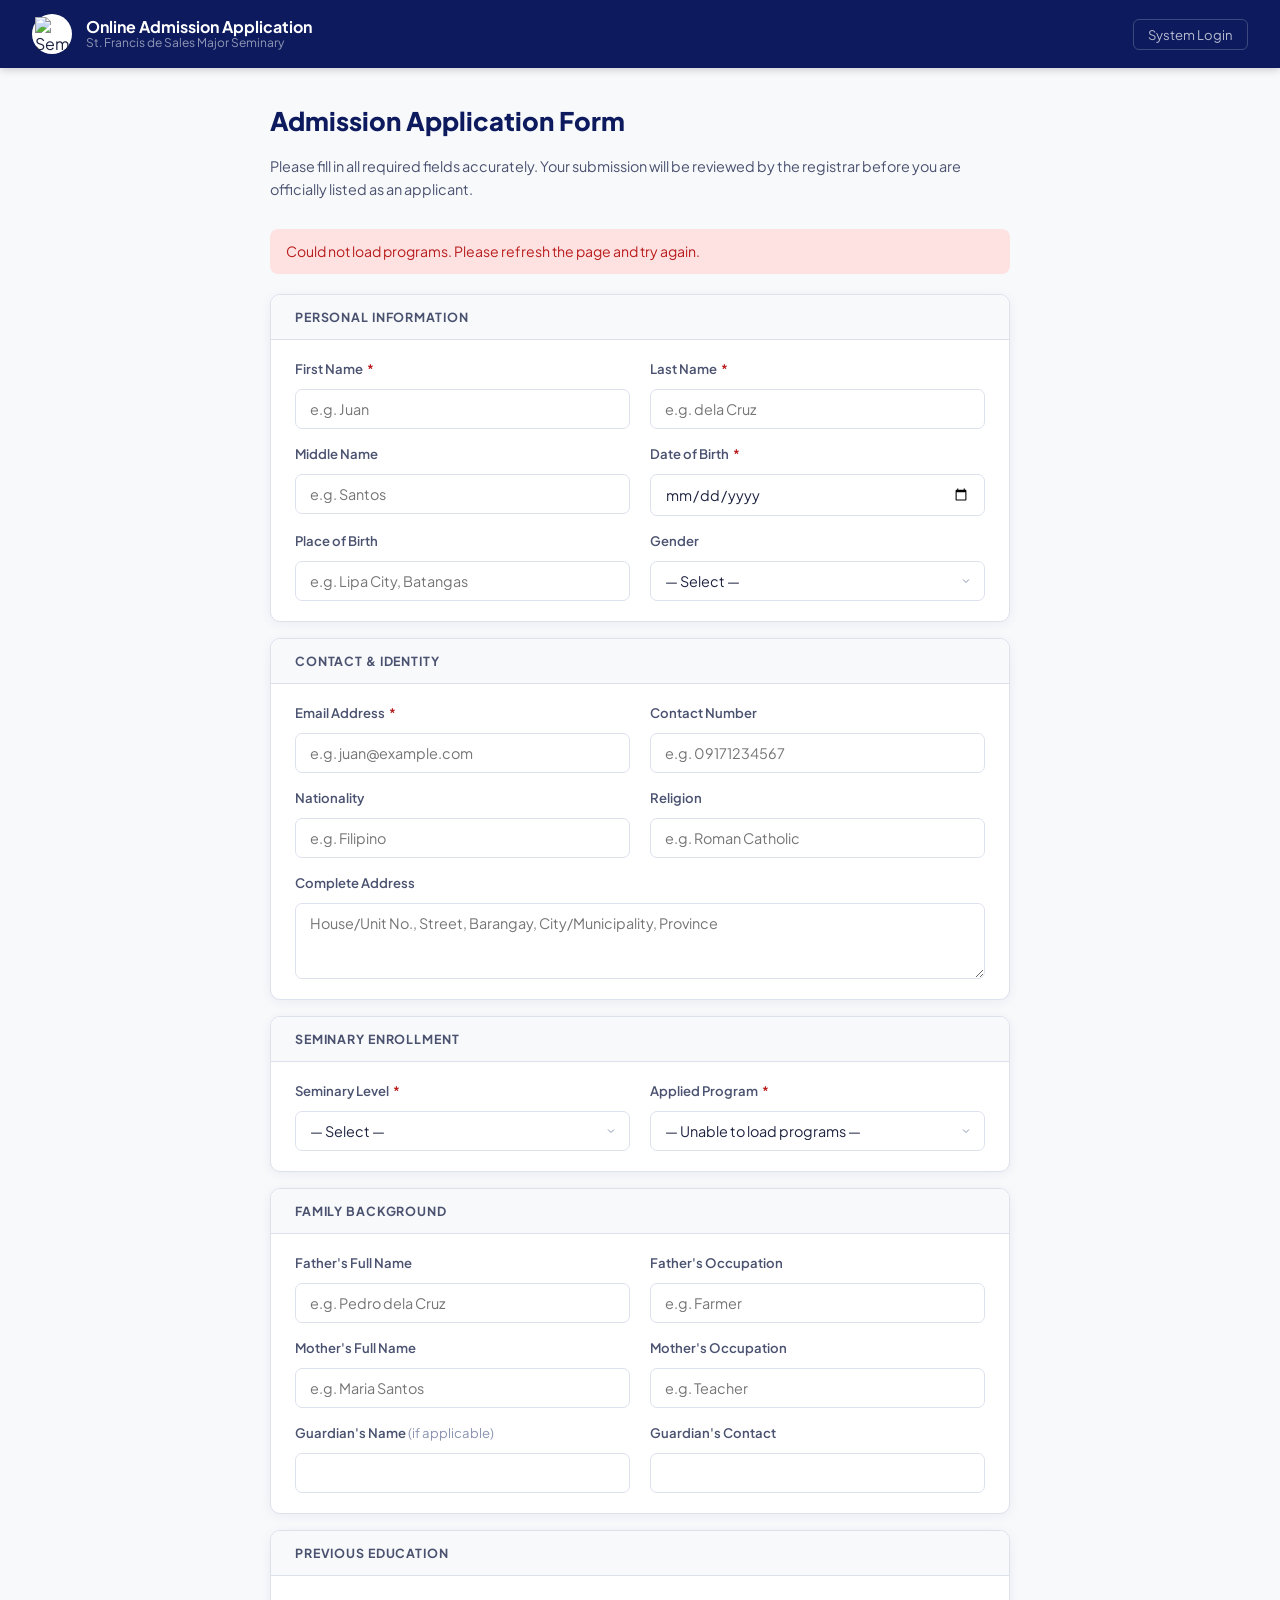
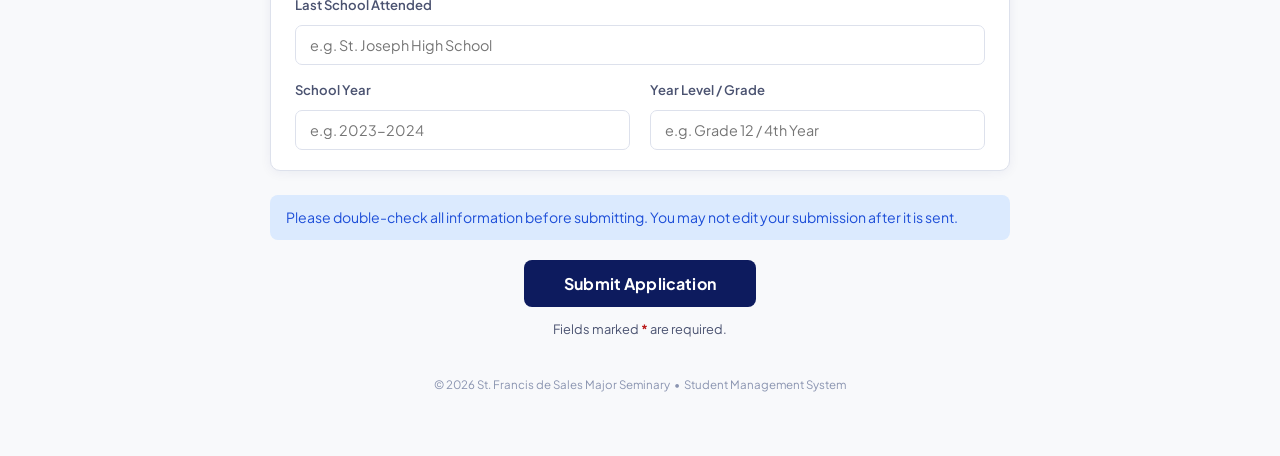
==== src/main/resources/static/apply.html @ 2ab9bdfe "Added a Online Admission Page and a Check Status Page" ====
<!DOCTYPE html>
<!-- ─────────────────────────────────────────────────────────────────────── -->
<!-- LAYER 1 — FRONTEND (apply.html)                                         -->
<!-- Public Online Admission Form — no login required.                       -->
<!-- Students fill out this page and submit their admission application.     -->
<!-- Their data is stored in tblonline_submissions (status: Pending).        -->
<!-- The registrar reviews each submission in the Submissions screen of      -->
<!-- index.html before it becomes an official applicant record.              -->
<!--                                                                         -->
<!-- LAYER 1 → LAYER 2:                                                      -->
<!--   GET  /api/public/programs   → populates the program dropdown          -->
<!--   POST /api/public/apply      → submits the form                        -->
<!-- ─────────────────────────────────────────────────────────────────────── -->
<html lang="en">
<head>
<meta charset="UTF-8"/>
<meta name="viewport" content="width=device-width, initial-scale=1.0"/>
<title>Online Admission | St. Francis de Sales Seminary</title>
<link href="https://fonts.googleapis.com/css2?family=Plus+Jakarta+Sans:wght@300;400;500;600;700;800&display=swap" rel="stylesheet"/>
<link rel="stylesheet" href="css/style.css"/>
<style>
  * { box-sizing: border-box; }
  body {
    margin: 0; min-height: 100vh;
    background: var(--gray-50);
    font-family: 'Plus Jakarta Sans', sans-serif;
    color: var(--gray-800);
  }

  /* ── Top Bar ─────────────────────────────────────────── */
  .top-bar {
    background: var(--navy);
    padding: 14px 32px;
    display: flex; align-items: center; gap: 14px;
    position: sticky; top: 0; z-index: 100;
    box-shadow: 0 2px 8px rgba(0,0,0,0.18);
  }
  .top-bar-logo {
    width: 40px; height: 40px; border-radius: 50%;
    background: white; display: flex;
    align-items: center; justify-content: center;
    flex-shrink: 0; padding: 3px;
  }
  .top-bar-logo img { width: 34px; height: 34px; object-fit: contain; }
  .top-bar-title {
    color: white;
    font-size: 1rem; font-weight: 700; line-height: 1.2;
  }
  .top-bar-title span {
    display: block; font-size: 0.75rem;
    color: rgba(255,255,255,0.55); font-weight: 400;
  }
  .top-bar-link {
    margin-left: auto;
    color: rgba(255,255,255,0.7); font-size: 0.82rem;
    text-decoration: none;
    padding: 6px 14px; border: 1px solid rgba(255,255,255,0.2);
    border-radius: 6px; transition: all .2s;
  }
  .top-bar-link:hover {
    color: white; border-color: rgba(255,255,255,0.5);
    background: rgba(255,255,255,0.08);
  }
  /* WCAG 2.4.7 — visible focus ring for keyboard users */
  .top-bar-link:focus-visible {
    outline: 2px solid white; outline-offset: 3px;
  }

  /* ── Page wrapper ────────────────────────────────────── */
  .page-wrap {
    max-width: 780px; margin: 0 auto;
    padding: 36px 20px 64px;
  }

  /* ── Page header ─────────────────────────────────────── */
  .page-header {
    margin-bottom: 28px;
  }
  .page-header h1 {
    font-size: 1.6rem; font-weight: 800;
    color: var(--navy); margin: 0 0 6px;
  }
  .page-header p {
    font-size: 0.9rem; color: var(--gray-600); margin: 0;
    line-height: 1.6;
  }

  /* ── Form card ───────────────────────────────────────── */
  .form-card {
    background: white; border-radius: 10px;
    border: 1px solid var(--gray-200);
    box-shadow: 0 2px 12px rgba(13,27,94,0.06);
    margin-bottom: 16px; overflow: hidden;
  }
  .form-card-header {
    padding: 14px 24px;
    background: var(--gray-50);
    border-bottom: 1px solid var(--gray-200);
    font-size: 0.78rem; font-weight: 700;
    text-transform: uppercase; letter-spacing: 0.07em;
    color: var(--gray-600);
  }
  .form-card-body {
    padding: 20px 24px;
    display: grid; grid-template-columns: 1fr 1fr; gap: 16px 20px;
  }
  .form-card-body .full { grid-column: 1 / -1; }

  /* ── Field ───────────────────────────────────────────── */
  .field label {
    display: block; font-size: 0.82rem; font-weight: 600;
    color: var(--gray-600); margin-bottom: 6px;
  }
  .field label .req { color: var(--danger); margin-left: 2px; }
  .field input, .field select, .field textarea {
    width: 100%; padding: 10px 14px;
    border: 1.5px solid var(--gray-200); border-radius: 7px;
    font-size: 0.9rem; font-family: 'Plus Jakarta Sans', sans-serif;
    color: var(--gray-800); outline: none;
    transition: border-color .2s; background: white;
    -webkit-appearance: none;
  }
  .field input:focus, .field select:focus, .field textarea:focus {
    border-color: var(--accent);
    box-shadow: 0 0 0 3px rgba(46,75,189,0.08);
  }
  .field textarea { resize: vertical; min-height: 72px; }
  .field select { background-image: url("data:image/svg+xml,%3Csvg xmlns='http://www.w3.org/2000/svg' width='12' height='12' viewBox='0 0 24 24' fill='none' stroke='%238a94b0' stroke-width='2'%3E%3Cpolyline points='6 9 12 15 18 9'/%3E%3C/svg%3E"); background-repeat: no-repeat; background-position: right 12px center; padding-right: 32px; }

  /* ── Submit section ──────────────────────────────────── */
  .submit-section {
    text-align: center; padding: 8px 0 0;
  }
  .btn-submit {
    display: inline-flex; align-items: center; gap: 8px;
    padding: 13px 40px;
    background: var(--navy); color: white; border: none;
    border-radius: 8px; font-size: 1rem; font-weight: 700;
    cursor: pointer; font-family: 'Plus Jakarta Sans', sans-serif;
    transition: background .2s; letter-spacing: 0.01em;
  }
  .btn-submit:hover:not(:disabled) { background: var(--navy-mid); }
  .btn-submit:disabled { opacity: 0.6; cursor: not-allowed; }
  .btn-submit .spin {
    display: none; width: 18px; height: 18px; border: 2px solid rgba(255,255,255,0.4);
    border-top-color: white; border-radius: 50%;
    animation: spin .7s linear infinite;
  }
  @keyframes spin { to { transform: rotate(360deg); } }
  .btn-submit.loading .spin { display: inline-block; }
  .btn-submit.loading .btn-label { opacity: 0.7; }

  /* ── Feedback messages ───────────────────────────────── */
  .msg {
    padding: 12px 16px; border-radius: 8px;
    font-size: 0.88rem; line-height: 1.5;
    margin-bottom: 20px; display: none;
  }
  .msg.show { display: block; }
  .msg.error { background: var(--danger-bg); color: var(--danger); }
  .msg.success { background: var(--success-bg); color: var(--success); }
  .msg.info { background: var(--info-bg); color: var(--info); }

  /* ── Success screen ──────────────────────────────────── */
  #success-screen {
    display: none; text-align: center;
    padding: 60px 32px;
    background: white; border-radius: 10px;
    border: 1px solid var(--gray-200);
    box-shadow: 0 2px 12px rgba(13,27,94,0.06);
  }
  #success-screen.show { display: block; }
  .success-icon {
    width: 72px; height: 72px; border-radius: 50%;
    background: var(--success-bg); margin: 0 auto 20px;
    display: flex; align-items: center; justify-content: center;
  }
  .success-icon svg { color: var(--success); }
  #success-screen h2 {
    font-size: 1.45rem; font-weight: 800;
    color: var(--navy); margin: 0 0 10px;
  }
  #success-screen p {
    color: var(--gray-600); font-size: 0.92rem;
    max-width: 480px; margin: 0 auto 6px; line-height: 1.65;
  }
  .sub-id-badge {
    display: inline-block; margin-top: 18px;
    padding: 8px 20px; background: var(--gray-50);
    border: 1px solid var(--gray-200); border-radius: 20px;
    font-size: 0.82rem; color: var(--gray-600);
  }
  .sub-id-badge strong { color: var(--navy); font-weight: 700; }

  /* ── Footer ──────────────────────────────────────────── */
  .page-footer {
    text-align: center; margin-top: 40px;
    font-size: 0.72rem; color: var(--gray-400);
  }

  @media (max-width: 600px) {
    .form-card-body { grid-template-columns: 1fr; }
    .form-card-body .full { grid-column: 1; }
  }
</style>
</head>
<body>

<!-- Top navigation bar -->
<div class="top-bar" role="banner">
  <div class="top-bar-logo">
    <img src="/images/seminaryLogo.png" alt="Seminary Logo"/>
  </div>
  <div class="top-bar-title">
    Online Admission Application
    <span>St. Francis de Sales Major Seminary</span>
  </div>
  <a href="/login.html" class="top-bar-link" aria-label="Go to system login">System Login</a>
</div>

<main class="page-wrap" role="main">

  <!-- Page header -->
  <div class="page-header">
    <h1>Admission Application Form</h1>
    <p>Please fill in all required fields accurately. Your submission will be reviewed by the registrar
       before you are officially listed as an applicant.</p>
  </div>

  <!-- Global error message -->
  <div class="msg error" id="msg-error" role="alert" aria-live="polite"></div>

  <!-- Success screen (shown after submit) -->
  <div id="success-screen" role="status" aria-live="polite">
    <div class="success-icon">
      <svg xmlns="http://www.w3.org/2000/svg" width="36" height="36" viewBox="0 0 24 24"
           fill="none" stroke="currentColor" stroke-width="2.5"
           stroke-linecap="round" stroke-linejoin="round">
        <polyline points="20 6 9 17 4 12"/>
      </svg>
    </div>
    <h2>Application Submitted!</h2>
    <p>Thank you for submitting your application to St. Francis de Sales Major Seminary.</p>
    <p>The registrar will review your information and contact you once it has been processed.
       Please keep a record of your submission ID below.</p>
    <div class="sub-id-badge">Submission ID: <strong id="sub-id-display">—</strong></div>
    <p style="margin-top:20px;font-size:0.85rem;color:var(--gray-600)">
      Want to check if the registrar has reviewed your application?
    </p>
    <a id="check-status-link" href="/check-status.html" style="
      display:inline-block; margin-top:6px; padding:10px 24px;
      background:var(--gray-50); border:1.5px solid var(--gray-200);
      border-radius:8px; font-size:0.88rem; font-weight:600;
      color:var(--navy); text-decoration:none; transition:all .2s;">
      Check Application Status
    </a>
  </div>

  <!-- The main form -->
  <form id="apply-form" novalidate autocomplete="on">

    <!-- Section 1: Personal Information -->
    <div class="form-card">
      <div class="form-card-header">Personal Information</div>
      <div class="form-card-body">
        <div class="field">
          <label for="firstName">First Name <span class="req" aria-hidden="true">*</span></label>
          <input type="text" id="firstName" name="firstName" required autocomplete="given-name"
                 placeholder="e.g. Juan"/>
        </div>
        <div class="field">
          <label for="lastName">Last Name <span class="req" aria-hidden="true">*</span></label>
          <input type="text" id="lastName" name="lastName" required autocomplete="family-name"
                 placeholder="e.g. dela Cruz"/>
        </div>
        <div class="field">
          <label for="middleName">Middle Name</label>
          <input type="text" id="middleName" name="middleName" autocomplete="additional-name"
                 placeholder="e.g. Santos"/>
        </div>
        <div class="field">
          <label for="dateOfBirth">Date of Birth <span class="req" aria-hidden="true">*</span></label>
          <input type="date" id="dateOfBirth" name="dateOfBirth" required autocomplete="bday"/>
        </div>
        <div class="field">
          <label for="placeOfBirth">Place of Birth</label>
          <input type="text" id="placeOfBirth" name="placeOfBirth"
                 placeholder="e.g. Lipa City, Batangas"/>
        </div>
        <div class="field">
          <label for="gender">Gender</label>
          <select id="gender" name="gender">
            <option value="">— Select —</option>
            <option value="Male">Male</option>
            <option value="Female">Female</option>
            <option value="Other">Other</option>
          </select>
        </div>
      </div>
    </div>

    <!-- Section 2: Contact & Identity -->
    <div class="form-card">
      <div class="form-card-header">Contact &amp; Identity</div>
      <div class="form-card-body">
        <div class="field">
          <label for="email">Email Address <span class="req" aria-hidden="true">*</span></label>
          <input type="email" id="email" name="email" required autocomplete="email"
                 placeholder="e.g. juan@example.com"/>
        </div>
        <div class="field">
          <label for="contactNumber">Contact Number</label>
          <input type="tel" id="contactNumber" name="contactNumber" autocomplete="tel"
                 placeholder="e.g. 09171234567"/>
        </div>
        <div class="field">
          <label for="nationality">Nationality</label>
          <input type="text" id="nationality" name="nationality" autocomplete="off"
                 placeholder="e.g. Filipino"/>
        </div>
        <div class="field">
          <label for="religion">Religion</label>
          <input type="text" id="religion" name="religion" autocomplete="off"
                 placeholder="e.g. Roman Catholic"/>
        </div>
        <div class="field full">
          <label for="address">Complete Address</label>
          <textarea id="address" name="address" autocomplete="street-address" rows="3"
                    placeholder="House/Unit No., Street, Barangay, City/Municipality, Province"></textarea>
        </div>
      </div>
    </div>

    <!-- Section 3: Seminary Enrollment -->
    <div class="form-card">
      <div class="form-card-header">Seminary Enrollment</div>
      <div class="form-card-body">
        <div class="field">
          <label for="seminaryLevel">Seminary Level <span class="req" aria-hidden="true">*</span></label>
          <select id="seminaryLevel" name="seminaryLevel" required>
            <option value="">— Select —</option>
            <option value="Propaedeutic">Propaedeutic</option>
            <option value="College">College</option>
          </select>
        </div>
        <div class="field">
          <label for="appliedProgram">Applied Program <span class="req" aria-hidden="true">*</span></label>
          <select id="appliedProgram" name="appliedProgram" required>
            <option value="">— Loading programs… —</option>
          </select>
        </div>
      </div>
    </div>

    <!-- Section 4: Family Background -->
    <div class="form-card">
      <div class="form-card-header">Family Background</div>
      <div class="form-card-body">
        <div class="field">
          <label for="fatherName">Father's Full Name</label>
          <input type="text" id="fatherName" name="fatherName" autocomplete="off"
                 placeholder="e.g. Pedro dela Cruz"/>
        </div>
        <div class="field">
          <label for="fatherOccupation">Father's Occupation</label>
          <input type="text" id="fatherOccupation" name="fatherOccupation" autocomplete="off"
                 placeholder="e.g. Farmer"/>
        </div>
        <div class="field">
          <label for="motherName">Mother's Full Name</label>
          <input type="text" id="motherName" name="motherName" autocomplete="off"
                 placeholder="e.g. Maria Santos"/>
        </div>
        <div class="field">
          <label for="motherOccupation">Mother's Occupation</label>
          <input type="text" id="motherOccupation" name="motherOccupation" autocomplete="off"
                 placeholder="e.g. Teacher"/>
        </div>
        <div class="field">
          <label for="guardianName">Guardian's Name <span style="font-weight:400;color:var(--gray-400)">(if applicable)</span></label>
          <input type="text" id="guardianName" name="guardianName" autocomplete="off"/>
        </div>
        <div class="field">
          <label for="guardianContact">Guardian's Contact</label>
          <input type="tel" id="guardianContact" name="guardianContact" autocomplete="off"/>
        </div>
      </div>
    </div>

    <!-- Section 5: Previous Education -->
    <div class="form-card">
      <div class="form-card-header">Previous Education</div>
      <div class="form-card-body">
        <div class="field full">
          <label for="lastSchoolAttended">Last School Attended</label>
          <input type="text" id="lastSchoolAttended" name="lastSchoolAttended" autocomplete="off"
                 placeholder="e.g. St. Joseph High School"/>
        </div>
        <div class="field">
          <label for="lastSchoolYear">School Year</label>
          <input type="text" id="lastSchoolYear" name="lastSchoolYear" autocomplete="off"
                 placeholder="e.g. 2023-2024"/>
        </div>
        <div class="field">
          <label for="lastYearLevel">Year Level / Grade</label>
          <input type="text" id="lastYearLevel" name="lastYearLevel" autocomplete="off"
                 placeholder="e.g. Grade 12 / 4th Year"/>
        </div>
      </div>
    </div>

    <!-- Submit -->
    <div class="submit-section">
      <div class="msg info" id="msg-info" style="text-align:left">
        Please double-check all information before submitting. You may not edit your submission after it is sent.
      </div>
      <div class="msg error" id="msg-submit-error" role="alert"></div>
      <button type="submit" class="btn-submit" id="btn-submit">
        <span class="spin" aria-hidden="true"></span>
        <span class="btn-label">Submit Application</span>
      </button>
      <p style="margin-top:14px;font-size:0.8rem;color:var(--gray-600)">
        Fields marked <span style="color:var(--danger);font-weight:700">*</span> are required.
      </p>
    </div>

  </form>

  <div class="page-footer">
    &copy; 2026 St. Francis de Sales Major Seminary &nbsp;&bull;&nbsp; Student Management System
  </div>

</main>

<script>
// ─────────────────────────────────────────────────────────────────────────────
// LAYER 1 — FRONTEND LOGIC (apply.html)
// Loads programs on page load, handles form submission via fetch API.
// No auth needed — all calls go to /api/public/**.
// ─────────────────────────────────────────────────────────────────────────────

const form       = document.getElementById('apply-form');
const btnSubmit  = document.getElementById('btn-submit');
const msgError   = document.getElementById('msg-error');
const msgInfo    = document.getElementById('msg-info');
const msgSubmitError = document.getElementById('msg-submit-error');
const successScreen  = document.getElementById('success-screen');

// ── Load programs into dropdown ──────────────────────────────────────────────
async function loadPrograms() {
  const select = document.getElementById('appliedProgram');
  try {
    const res = await fetch('/api/public/programs');
    if (!res.ok) throw new Error('Failed to load programs');
    const programs = await res.json();
    select.innerHTML = '<option value="">— Select a program —</option>' +
      programs.map(p => `<option value="${esc(p.programId)}">${esc(p.programName)}</option>`).join('');
  } catch {
    select.innerHTML = '<option value="">— Unable to load programs —</option>';
    showError(msgError, 'Could not load programs. Please refresh the page and try again.');
  }
}

// ── Form submission ──────────────────────────────────────────────────────────
form.addEventListener('submit', async (e) => {
  e.preventDefault();
  hideMsg(msgError);
  hideMsg(msgSubmitError);

  // Client-side validation — WCAG 2.1 / Nielsen #9 (error prevention)
  const firstName = val('firstName');
  const lastName  = val('lastName');
  const dob       = val('dateOfBirth');
  const email     = val('email');
  const level     = val('seminaryLevel');
  const program   = val('appliedProgram');

  if (!firstName) return showError(msgError, 'First name is required.');
  if (!lastName)  return showError(msgError, 'Last name is required.');
  if (!dob)       return showError(msgError, 'Date of birth is required.');
  if (!email)     return showError(msgError, 'Email address is required.');
  if (!/^[^\s@]+@[^\s@]+\.[^\s@]+$/.test(email))
    return showError(msgError, 'Please enter a valid email address.');
  if (!level)   return showError(msgError, 'Seminary level is required.');
  if (!program) return showError(msgError, 'Applied program is required.');

  // Build request body matching OnlineSubmission fields
  const body = {
    firstName,
    middleName:         val('middleName')         || null,
    lastName,
    dateOfBirth:        dob,
    placeOfBirth:       val('placeOfBirth')        || null,
    gender:             val('gender')              || null,
    email,
    contactNumber:      val('contactNumber')       || null,
    nationality:        val('nationality')         || null,
    religion:           val('religion')            || null,
    address:            val('address')             || null,
    fatherName:         val('fatherName')          || null,
    fatherOccupation:   val('fatherOccupation')    || null,
    motherName:         val('motherName')          || null,
    motherOccupation:   val('motherOccupation')    || null,
    guardianName:       val('guardianName')        || null,
    guardianContact:    val('guardianContact')     || null,
    lastSchoolAttended: val('lastSchoolAttended')  || null,
    lastSchoolYear:     val('lastSchoolYear')      || null,
    lastYearLevel:      val('lastYearLevel')       || null,
    seminaryLevel:      level,
    appliedProgram: { programId: program }
  };

  // Show loading state
  btnSubmit.disabled = true;
  btnSubmit.classList.add('loading');

  try {
    const res = await fetch('/api/public/apply', {
      method: 'POST',
      headers: { 'Content-Type': 'application/json' },
      body: JSON.stringify(body)
    });
    const data = await res.json();

    if (!res.ok) {
      showError(msgError, data.error || 'Submission failed. Please try again.');
      return;
    }

    // Show success screen
    document.getElementById('sub-id-display').textContent = data.submissionId;
    // Pre-fill the check-status link with the new SUB-ID so one click takes them straight there
    document.getElementById('check-status-link').href =
      '/check-status.html?id=' + encodeURIComponent(data.submissionId);
    form.style.display = 'none';
    msgInfo.classList.remove('show');
    successScreen.classList.add('show');
    window.scrollTo({ top: 0, behavior: 'smooth' });

  } catch {
    showError(msgError, 'A network error occurred. Please check your connection and try again.');
  } finally {
    btnSubmit.disabled = false;
    btnSubmit.classList.remove('loading');
  }
});

// ── Utilities ────────────────────────────────────────────────────────────────
function val(id)        { return document.getElementById(id)?.value?.trim() || ''; }
function esc(s)         { return s.replace(/&/g,'&amp;').replace(/</g,'&lt;').replace(/>/g,'&gt;').replace(/"/g,'&quot;'); }
function showError(el, msg) { el.textContent = msg; el.classList.add('show'); el.scrollIntoView({ behavior: 'smooth', block: 'center' }); }
function hideMsg(el)    { el.classList.remove('show'); }

// Show the info note once the page settles
window.addEventListener('load', () => {
  msgInfo.classList.add('show');
  loadPrograms();
});
</script>
</body>
</html>
---- src/main/resources/static/css/style.css ----
/* ============================================================
   SMS — Global Stylesheet
   St. Francis de Sales Major Seminary
   ============================================================ */

@import url('https://fonts.googleapis.com/css2?family=Plus+Jakarta+Sans:wght@300;400;500;600;700;800&display=swap');

/* ── CSS Variables ─────────────────────────────────────────── */
:root {
  --navy:       #0d1b5e;
  --navy-dark:  #0a1245;
  --navy-mid:   #1a2f7a;
  --accent:     #2e4bbd;
  --accent-lt:  #4a6be8;
  --white:      #ffffff;
  --gray-50:    #f8f9fb;
  --gray-100:   #eef0f5;
  --gray-200:   #dde1ec;
  --gray-400:   #8a94b0;
  --gray-600:   #4a5270;
  --gray-800:   #1e2340;
  --success:    #2d7d46;
  --success-bg: #e6f4ec;
  --warn:       #b45309;
  --warn-bg:    #fef3c7;
  --danger:     #b91c1c;
  --danger-bg:  #fee2e2;
  --info:       #1d4ed8;
  --info-bg:    #dbeafe;
  --sidebar-w:  240px;
  --header-h:   60px;
}

/* ── Reset ─────────────────────────────────────────────────── */
*, *::before, *::after { box-sizing: border-box; margin: 0; padding: 0; }
body { font-family: 'Plus Jakarta Sans', sans-serif; background: var(--gray-50); color: var(--gray-800); }

/* ── App Shell ─────────────────────────────────────────────── */
.app-header {
  height: var(--header-h);
  background: white;
  border-bottom: 1px solid var(--gray-200);
  box-shadow: 0 2px 8px rgba(13,27,94,0.06);
  display: flex; align-items: center;
  padding: 0 24px; gap: 16px;
  position: sticky; top: 0; z-index: 100;
}
.logo-mark {
  width: 42px; height: 42px;
  background: white; border-radius: 8px;
  display: flex; align-items: center; justify-content: center;
}
.sys-title { font-weight: 600; color: var(--navy); font-size: 0.95rem; }
.spacer { flex: 1; }
.hdr-right { display: flex; align-items: center; gap: 14px; }
.school-year-badge {
  font-size: 0.8rem; color: var(--navy);
  background: var(--gray-100); padding: 6px 12px; border-radius: 12px;
  font-weight: 500; border: 1px solid var(--gray-200);
}
.user-menu { position: relative; cursor: pointer; }
.user-badge { display: flex; align-items: center; gap: 10px; }
.user-menu-caret { font-size: 0.75rem; color: var(--gray-400); margin-left: -4px; }
.user-dropdown {
  display: none; position: absolute; right: 0; top: calc(100% + 10px);
  background: white; border: 1px solid var(--gray-200);
  border-radius: 10px; box-shadow: 0 8px 24px rgba(13,27,94,0.12);
  min-width: 160px; z-index: 200; overflow: hidden;
}
.user-dropdown.open { display: block; }
.user-dropdown-item {
  display: block; padding: 10px 16px; font-size: 0.85rem;
  color: var(--gray-800); text-decoration: none;
  transition: background 0.15s;
}
.user-dropdown-item:hover { background: var(--gray-50); }
.user-dropdown-item.danger { color: var(--danger); }
.user-dropdown-item.danger:hover { background: #fff5f5; }
.user-dropdown-divider { border-top: 1px solid var(--gray-100); margin: 4px 0; }
.avatar {
  width: 34px; height: 34px; border-radius: 50%;
  background: var(--navy); color: white;
  display: flex; align-items: center; justify-content: center;
  font-size: 0.8rem; font-weight: 600;
}
.user-name  { font-size: 0.85rem; font-weight: 600; color: var(--gray-800); }
.user-role  { font-size: 0.75rem; color: var(--gray-400); }

.app-body { display: flex; }

/* ── Sidebar ───────────────────────────────────────────────── */
.sidebar {
  width: var(--sidebar-w);
  background: var(--navy);
  position: sticky; top: var(--header-h);
  height: calc(100vh - var(--header-h));
  display: flex; flex-direction: column;
  overflow: hidden; flex-shrink: 0;
  transition: width 0.28s cubic-bezier(0.4, 0, 0.2, 1);
}
.sidebar.collapsed { width: 64px; }
.sidebar-nav {
  flex: 1; overflow-y: auto; overflow-x: hidden;
  padding-bottom: 20px;
}
.sidebar-nav::-webkit-scrollbar { width: 4px; }
.sidebar-nav::-webkit-scrollbar-thumb { background: rgba(255,255,255,.15); border-radius: 2px; }

/* Toggle button */
.sidebar-toggle {
  display: flex; justify-content: flex-end;
  padding: 20px 12px 8px;
  flex-shrink: 0;
}
.sidebar.collapsed .sidebar-toggle { justify-content: center; padding: 20px 0 8px; }
.sidebar-toggle-btn {
  background: rgba(255,255,255,0.08);
  border: none; border-radius: 6px;
  cursor: pointer; color: rgba(255,255,255,0.65);
  padding: 6px 8px;
  display: flex; align-items: center; justify-content: center;
  transition: background 0.15s, color 0.15s;
}
.sidebar-toggle-btn:hover { background: rgba(255,255,255,0.18); color: white; }
.sidebar-toggle-btn svg {
  width: 18px; height: 18px; flex-shrink: 0;
  transition: transform 0.28s cubic-bezier(0.4, 0, 0.2, 1);
}
.sidebar.collapsed .sidebar-toggle-btn svg { transform: rotate(180deg); }

.sidebar-section { padding: 0 16px; margin-bottom: 8px; }
.sidebar.collapsed .sidebar-section { padding: 0 8px; }
.sidebar.collapsed .sidebar-section + .sidebar-section {
  border-top: 1px solid rgba(255,255,255,0.12);
  padding-top: 8px;
  margin-top: 4px;
}

.sidebar-label {
  font-size: 0.68rem; font-weight: 600;
  color: rgba(255,255,255,.35);
  letter-spacing: 1.2px; text-transform: uppercase;
  padding: 12px 8px 6px;
  white-space: nowrap; overflow: hidden;
  transition: opacity 0.15s ease, max-height 0.28s cubic-bezier(0.4, 0, 0.2, 1), padding 0.28s ease;
  max-height: 40px;
}
.sidebar.collapsed .sidebar-label {
  opacity: 0; max-height: 0; padding-top: 0; padding-bottom: 0;
}

.nav-item {
  display: flex; align-items: center; gap: 10px;
  padding: 9px 12px; border-radius: 8px;
  cursor: pointer; transition: background 0.15s, color 0.15s, padding 0.28s cubic-bezier(0.4, 0, 0.2, 1), justify-content 0.15s;
  color: rgba(255,255,255,.65);
  font-size: 0.875rem; font-weight: 400;
  margin-bottom: 2px; text-decoration: none;
  white-space: nowrap; overflow: hidden;
}
.nav-item:hover { background: rgba(255,255,255,.1); color: white; }
.nav-item.active { background: rgba(255,255,255,.15); color: white; font-weight: 500; }
.nav-item svg { width: 16px; height: 16px; flex-shrink: 0; opacity: 0.8; transition: width 0.28s cubic-bezier(0.4,0,0.2,1), height 0.28s cubic-bezier(0.4,0,0.2,1); }
.nav-item.active svg { opacity: 1; }
.sidebar.collapsed .nav-item { justify-content: center; padding: 10px 0; }
.sidebar.collapsed .nav-item svg { width: 22px; height: 22px; opacity: 0.75; }
.sidebar.collapsed .nav-item:hover svg,
.sidebar.collapsed .nav-item.active svg { opacity: 1; }

.nav-label {
  overflow: hidden; white-space: nowrap;
  max-width: 160px;
  transition: opacity 0.15s ease, max-width 0.28s cubic-bezier(0.4, 0, 0.2, 1);
}
.sidebar.collapsed .nav-label { opacity: 0; max-width: 0; }

/* ── Main Content ──────────────────────────────────────────── */
.main { flex: 1; padding: 28px 32px; min-height: calc(100vh - var(--header-h)); }
.page { display: none; }
.page.active { display: block; }

/* ── Page Header ───────────────────────────────────────────── */
.page-header {
  display: flex; align-items: flex-start;
  justify-content: space-between; margin-bottom: 24px;
  flex-wrap: wrap; gap: 12px;
}
.page-header h2 { font-family: 'Plus Jakarta Sans', sans-serif; font-size: 1.6rem; color: var(--navy); }
.page-header p { font-size: 0.85rem; color: var(--gray-400); margin-top: 2px; }
.page-header-actions { display: flex; gap: 8px; align-items: center; flex-wrap: wrap; }

/* ── Stat Cards ────────────────────────────────────────────── */
.stats-row { display: grid; grid-template-columns: repeat(4,1fr); gap: 16px; margin-bottom: 28px; }
.stat-card {
  background: white; border-radius: 12px;
  padding: 20px 24px; border: 1px solid var(--gray-100);
}
.stat-icon {
  width: 38px; height: 38px; border-radius: 10px;
  display: flex; align-items: center; justify-content: center;
  margin-bottom: 8px;
}
.stat-label { font-size: 0.78rem; color: var(--gray-400); font-weight: 500; }
.stat-value { font-size: 1.9rem; font-weight: 700; color: var(--navy); font-family: 'Plus Jakarta Sans', sans-serif; }
.stat-sub   { font-size: 0.78rem; color: var(--gray-400); margin-top: 2px; }

/* ── Cards & Tables ────────────────────────────────────────── */
.card {
  background: white; border-radius: 12px;
  border: 1px solid var(--gray-100); overflow: hidden;
  margin-bottom: 20px;
}
.card-header {
  padding: 18px 24px; border-bottom: 1px solid var(--gray-100);
  display: flex; align-items: center;
  justify-content: space-between; flex-wrap: wrap; gap: 10px;
}
.card-header h3 { font-size: 0.95rem; font-weight: 600; color: var(--gray-800); }
.card-body { padding: 0; }
.card-pad  { padding: 24px; }

table { width: 100%; border-collapse: collapse; }
thead th {
  background: var(--gray-50); padding: 11px 20px;
  text-align: left; font-size: 0.75rem;
  font-weight: 700; color: var(--gray-600);
  text-transform: uppercase; letter-spacing: 0.6px;
  white-space: nowrap;
}
tbody td {
  padding: 13px 20px; font-size: 0.875rem;
  border-top: 1px solid var(--gray-100);
  color: var(--gray-800); vertical-align: middle;
}
tbody tr:hover { background: var(--info-bg); }
thead th.sortable {
  cursor: pointer; user-select: none;
  transition: background 0.15s, color 0.15s;
}
thead th.sortable:hover {
  background: var(--gray-100);
  color: var(--navy);
}
thead th.sortable::after {
  content: ' ↕';
  opacity: 1;
  font-size: 1em;
  margin-left: 4px;
  color: var(--accent);
  font-weight: 900;
  -webkit-text-stroke: 0.4px var(--accent);
}
thead th.sortable.sort-asc,
thead th.sortable.sort-desc {
  background: #eef1fb;
  color: var(--navy);
}
thead th.sortable.sort-asc::after {
  content: ' ↑';
  opacity: 1;
  color: var(--accent);
  font-size: 0.85em;
  font-weight: 700;
}
thead th.sortable.sort-desc::after {
  content: ' ↓';
  opacity: 1;
  color: var(--accent);
  font-size: 0.85em;
  font-weight: 700;
}

/* ── Badges ────────────────────────────────────────────────── */
.badge {
  display: inline-block; padding: 3px 10px;
  border-radius: 20px; font-size: 0.73rem; font-weight: 600;
  white-space: nowrap;
}
.badge-success { background: var(--success-bg); color: var(--success); }
.badge-warn    { background: var(--warn-bg);    color: var(--warn); }
.badge-danger  { background: var(--danger-bg);  color: var(--danger); }
.badge-info    { background: var(--info-bg);    color: var(--info); }
.badge-gray    { background: var(--gray-100);   color: var(--gray-600); }

/* ── Buttons ───────────────────────────────────────────────── */
.btn {
  padding: 8px 18px; border-radius: 7px;
  font-size: 0.85rem; font-weight: 500;
  cursor: pointer; border: none;
  transition: all .15s; font-family: 'Plus Jakarta Sans', sans-serif;
  display: inline-flex; align-items: center; gap: 6px;
}
.btn-primary { background: var(--navy); color: white; }
.btn-primary:hover { background: var(--navy-mid); }
.btn-outline {
  background: white; color: var(--gray-600);
  border: 1.5px solid var(--gray-200);
}
.btn-outline:hover { border-color: var(--accent); color: var(--accent); }
.btn-danger  { background: var(--danger); color: white; }
.btn-success { background: var(--success); color: white; }
.btn-sm { padding: 5px 12px; font-size: 0.78rem; }
.btn-view {
  background: var(--info-bg); color: var(--info);
  border: 1.5px solid transparent;
  font-weight: 500;
}
.btn-view:hover { background: var(--info); color: white; }

/* ── Search / Inputs ───────────────────────────────────────── */
.search-bar { display: flex; gap: 8px; align-items: center; flex-wrap: wrap; }
.search-input, .form-select {
  padding: 8px 14px; border: 1.5px solid var(--gray-200);
  border-radius: 7px; font-size: 0.85rem;
  font-family: 'Plus Jakarta Sans', sans-serif;
  color: var(--gray-800); outline: none;
  background: white;
}
.search-input:focus, .form-select:focus { border-color: var(--accent); }
.form-select option.option-muted { color: #9ca3af; }

/* ── Tabs ──────────────────────────────────────────────────── */
.tabs {
  display: flex; gap: 4px;
  border-bottom: 2px solid var(--gray-100);
  margin-bottom: 24px;
}
.tab {
  padding: 9px 18px; font-size: 0.875rem;
  cursor: pointer; color: var(--gray-400);
  border-bottom: 2px solid transparent;
  margin-bottom: -2px; transition: all .15s;
  font-family: 'Plus Jakarta Sans', sans-serif;
}
.tab.active { color: var(--navy); border-color: var(--navy); font-weight: 600; }

/* ── Modal ─────────────────────────────────────────────────── */
.modal-overlay {
  display: none; position: fixed; inset: 0;
  background: rgba(0,0,0,.45); z-index: 200;
  align-items: center; justify-content: center;
}
.modal-overlay.open { display: flex; }
.modal {
  background: white; border-radius: 14px;
  width: 620px; max-width: 95vw;
  max-height: 90vh; overflow-y: auto;
  padding: 32px;
}
.modal h3 {
  font-family: 'Plus Jakarta Sans', sans-serif;
  font-size: 1.3rem; color: var(--navy); margin-bottom: 4px;
}
.modal-sub { font-size: 0.83rem; color: var(--gray-400); margin-bottom: 24px; }
.modal-grid { display: grid; grid-template-columns: 1fr 1fr; gap: 16px; }
.modal-grid .full { grid-column: 1 / -1; }
.field { display: flex; flex-direction: column; gap: 6px; }
.field label { font-size: 0.8rem; font-weight: 500; color: var(--gray-600); }
.field input, .field select, .field textarea {
  padding: 9px 13px; border: 1.5px solid var(--gray-200);
  border-radius: 7px; font-size: 0.875rem;
  font-family: 'Plus Jakarta Sans', sans-serif;
  color: var(--gray-800); outline: none; transition: border-color .2s;
  background: white;
}
.field input:focus, .field select:focus, .field textarea:focus { border-color: var(--accent); }
.field input[readonly], .field select[disabled] {
  background: var(--gray-50); cursor: not-allowed;
}
/* Edit mode indicator */
.modal.editing {
  border: 2px solid var(--warn);
}
.edit-mode-banner {
  display: none;
  align-items: center;
  gap: 8px;
  background: var(--warn-bg);
  color: var(--warn);
  font-size: .8rem;
  font-weight: 600;
  padding: 8px 12px;
  border-radius: 6px;
  margin-bottom: 14px;
}
.modal.editing .edit-mode-banner { display: flex; }
.modal.editing .field input:not([readonly]),
.modal.editing .field select:not([disabled]) {
  border-color: var(--warn);
  background: #fffbf5;
}
.modal-actions { display: flex; gap: 10px; justify-content: flex-end; margin-top: 24px; }

/* ── Searchable Student Dropdown (Enroll Modal) ──────────────── */
.enr-student-wrap { position: relative; }
.enr-student-wrap input[type="text"] {
  width: 100%; box-sizing: border-box;
  padding: 9px 13px; border: 1.5px solid var(--gray-200);
  border-radius: 7px; font-size: 0.875rem;
  font-family: 'Plus Jakarta Sans', sans-serif;
  color: var(--gray-800); outline: none; transition: border-color .2s;
  background: white;
}
.enr-student-wrap input[type="text"]:focus { border-color: var(--accent); }
.enr-student-list {
  display: none; position: absolute; top: calc(100% + 4px); left: 0; right: 0;
  background: white; border: 1.5px solid var(--gray-200); border-radius: 7px;
  max-height: 200px; overflow-y: auto; z-index: 1000;
  box-shadow: 0 4px 12px rgba(0,0,0,.1);
}
.enr-student-list.open { display: block; }
.enr-student-option {
  padding: 9px 13px; font-size: 0.875rem; color: var(--gray-800); cursor: pointer;
}
.enr-student-option:hover { background: var(--accent); color: white; }
.enr-student-option.no-match { color: var(--gray-400); cursor: default; }
.enr-student-option.no-match:hover { background: transparent; color: var(--gray-400); }

/* ── Welcome Banner ────────────────────────────────────────── */
.welcome-banner {
  background: var(--navy); border-radius: 14px;
  padding: 28px 32px; margin-bottom: 24px;
  color: white; display: flex;
  align-items: center; justify-content: space-between;
}
.welcome-banner h3 { font-family: 'Plus Jakarta Sans', sans-serif; font-size: 1.4rem; }
.welcome-banner p { font-size: 0.85rem; opacity: 0.65; margin-top: 4px; }
.wb-date { font-size: 0.85rem; opacity: 0.5; text-align: right; }
.wb-sem  { font-size: 0.9rem; font-weight: 600; margin-top: 4px; text-align: right; }

/* ── Pipeline ──────────────────────────────────────────────── */
.pipeline {
  display: flex; align-items: center; gap: 4px;
  flex-wrap: wrap; margin-bottom: 20px;
  background: white; border: 1px solid var(--gray-100);
  border-radius: 12px; padding: 16px 20px;
}
.pipe-step { display: flex; flex-direction: column; align-items: center; gap: 4px; }
.pipe-dot {
  width: 28px; height: 28px; border-radius: 50%;
  display: flex; align-items: center; justify-content: center;
  font-size: 0.68rem; font-weight: 700;
  background: var(--gray-100); color: var(--gray-400);
}
.pipe-dot.done    { background: var(--navy); color: white; }
.pipe-dot.current { background: var(--accent-lt); color: white; box-shadow: 0 0 0 3px rgba(74,107,232,.25); }
.pipe-label { font-size: 0.65rem; color: var(--gray-400); text-align: center; max-width: 64px; line-height: 1.3; }
.pipe-line { flex: 1; height: 2px; background: var(--gray-100); min-width: 16px; }
.pipe-line.done { background: var(--navy); }

/* ── Detail Panel ──────────────────────────────────────────── */
.detail-grid { display: grid; grid-template-columns: 270px 1fr; gap: 20px; }
.detail-sidebar {
  background: white; border-radius: 12px;
  border: 1px solid var(--gray-100); padding: 24px;
  height: fit-content;
}
.detail-avatar {
  width: 72px; height: 72px; border-radius: 50%;
  background: var(--navy); color: white;
  display: flex; align-items: center; justify-content: center;
  font-size: 1.4rem; font-weight: 700; margin: 0 auto 16px;
  overflow: hidden;
}
.profile-avatar-label {
  display: block; cursor: pointer; text-align: center;
}
.profile-avatar-clickable {
  position: relative; transition: filter 0.15s;
}
.profile-avatar-label:hover .profile-avatar-clickable {
  filter: brightness(0.75);
}
.profile-avatar-label:hover .profile-avatar-clickable::after {
  content: '✎';
  position: absolute; inset: 0;
  display: flex; align-items: center; justify-content: center;
  font-size: 1.4rem; color: white;
}
.profile-pic-hint {
  font-size: 0.72rem; color: var(--gray-400); text-align: center;
  margin: -10px 0 12px; display: block;
}
.detail-name { text-align: center; font-weight: 600; font-size: 1rem; color: var(--gray-800); }
.detail-id   { text-align: center; font-size: 0.78rem; color: var(--gray-400); margin-top: 3px; }
.info-list   { margin-top: 20px; display: flex; flex-direction: column; gap: 10px; }
.info-item   { display: flex; justify-content: space-between; font-size: 0.8rem; gap: 8px; }
.info-item .i-label { color: var(--gray-400); flex-shrink: 0; }
.info-item .i-val   { font-weight: 500; color: var(--gray-800); text-align: right; }

/* ── Schedule Grid ─────────────────────────────────────────── */
.sched-grid { display: grid; grid-template-columns: 72px repeat(5, 1fr); gap: 2px; }
.sched-header {
  background: var(--gray-50); padding: 10px; text-align: center;
  font-size: 0.75rem; font-weight: 600; color: var(--gray-400);
  text-transform: uppercase; border-radius: 6px;
}
.sched-time {
  padding: 8px; font-size: 0.73rem; color: var(--gray-400);
  text-align: right; padding-right: 10px;
  display: flex; align-items: center; justify-content: flex-end;
}
.sched-cell { background: var(--gray-50); border-radius: 6px; min-height: 54px; padding: 3px; }
.sched-item {
  border-radius: 5px; padding: 6px 8px;
  font-size: 0.72rem; height: 100%;
  display: flex; flex-direction: column; justify-content: center;
}
.sched-item .si-course { font-weight: 600; }
.sched-item .si-room   { opacity: 0.75; font-size: 0.67rem; margin-top: 2px; }

/* ── Reports Grid ──────────────────────────────────────────── */
.report-grid { display: grid; grid-template-columns: repeat(3,1fr); gap: 16px; }
.report-card {
  background: white; border: 1px solid var(--gray-100);
  border-radius: 12px; padding: 24px;
  cursor: pointer; transition: all .2s;
}
.report-card:hover { border-color: var(--accent); box-shadow: 0 4px 16px rgba(13,27,94,.08); }
.rc-icon {
  width: 44px; height: 44px; border-radius: 10px;
  background: var(--info-bg); display: flex;
  align-items: center; justify-content: center; margin-bottom: 14px;
}
.report-card h4 { font-size: 0.9rem; font-weight: 600; color: var(--gray-800); }
.report-card p  { font-size: 0.8rem; color: var(--gray-400); margin-top: 4px; }
.rc-actions { display: flex; gap: 8px; margin-top: 16px; }

/* ── Student Grades Banner ─────────────────────────────────── */
.student-grades-banner {
  background: var(--navy); border-radius: 12px;
  padding: 24px 28px; color: white; margin-bottom: 20px;
}
.student-grades-banner h3 { font-family: 'Plus Jakarta Sans', sans-serif; font-size: 1.2rem; }
.gpa-chip {
  display: inline-block; background: rgba(255,255,255,.15);
  border-radius: 8px; padding: 8px 16px; margin-top: 12px;
}
.gpa-chip .gv { font-size: 1.5rem; font-weight: 700; }
.gpa-chip .gl { font-size: 0.72rem; opacity: 0.7; }

/* ── Grade Colors ──────────────────────────────────────────── */
.grade-pass { color: var(--success); font-weight: 600; }
.grade-fail { color: var(--danger);  font-weight: 600; }
.grade-inc  { color: var(--warn);    font-weight: 600; }

/* ── Grade Student Search ──────────────────────────────────── */
.grade-search-wrap              { position: relative; }
.grade-suggestions              { display: none; position: absolute; top: calc(100% + 4px); left: 0; right: 0; background: var(--white); border: 1px solid var(--gray-200); border-radius: 8px; box-shadow: 0 6px 20px rgba(0,0,0,.1); z-index: 200; max-height: 240px; overflow-y: auto; }
.grade-suggestions.open         { display: block; }
.grade-sug-item                 { display: flex; justify-content: space-between; align-items: center; padding: 9px 14px; cursor: pointer; font-size: .875rem; gap: 8px; outline: none; }
.grade-sug-item:hover,
.grade-sug-item:focus           { background: var(--gray-50); }
.grade-sug-item:first-child     { border-radius: 8px 8px 0 0; }
.grade-sug-item:last-child      { border-radius: 0 0 8px 8px; }
.grade-sug-name                 { font-weight: 500; color: var(--gray-800); }
.grade-sug-id                   { font-size: .75rem; color: var(--gray-600); white-space: nowrap; } /* gray-600 = 7.6:1 contrast ✅ */
.grade-sug-empty                { padding: 10px 14px; font-size: .875rem; color: var(--gray-600); }
/* Unconfirmed state — ISO 9241-110: self-descriptive; user typed but hasn't selected yet */
.search-input.unconfirmed       { border-color: var(--accent-lt); }

/* ── Grade Entry Modal ─────────────────────────────────────── */
.modal-wide                 { max-width: 640px; }
.grade-term-sections        { display: grid; grid-template-columns: 1fr 1fr; gap: 16px; margin: 16px 0 0; }
.grade-term-block           { background: var(--gray-50); border: 1px solid var(--gray-100); border-radius: 8px; padding: 14px; }
.grade-term-label           { font-size: .7rem; font-weight: 700; letter-spacing: .06em; text-transform: uppercase; color: var(--gray-600); margin-bottom: 10px; }
.grade-term-result          { display: flex; justify-content: space-between; align-items: center; margin-top: 12px; padding-top: 10px; border-top: 1px solid var(--gray-200); font-size: .83rem; color: var(--gray-600); }
.grade-term-val             { font-weight: 700; font-size: 1rem; color: var(--gray-800); }
.grade-final-bar            { display: flex; justify-content: space-between; align-items: center; background: var(--gray-100); border-radius: 8px; padding: 12px 16px; margin-top: 14px; }
.grade-final-label          { font-size: .83rem; font-weight: 600; color: var(--gray-600); }
.grade-final-val            { font-size: 1.25rem; font-weight: 700; color: var(--gray-800); }

/* ── Grade Group Table ─────────────────────────────────────── */
.grade-group-header td    { background: var(--gray-50); border-top: 2px solid var(--gray-100); padding: 10px 16px; }
.grade-group-meta         { display: flex; align-items: center; gap: 12px; }
.grade-group-name         { font-weight: 600; font-size: .9rem; }
.grade-group-id           { font-size: .75rem; color: var(--gray-600); } /* gray-600 = 7.6:1 contrast ✅ */
.grade-gwa-chip           { font-size: .75rem; font-weight: 700; padding: 2px 10px; border-radius: 99px; background: var(--gray-100); }
.grade-detail-row td      { padding-left: 24px; }
.grade-course-code        { font-weight: 600; font-size: .85rem; margin-right: 6px; }
.grade-course-name        { font-size: .78rem; color: var(--gray-600); } /* gray-600 = 7.6:1 contrast ✅ */

/* ── Progress Bar ──────────────────────────────────────────── */
.progress-wrap { background: var(--gray-100); border-radius: 4px; height: 8px; overflow: hidden; margin-top: 6px; }
.progress-bar  { height: 100%; border-radius: 4px; background: var(--navy); }

/* ── Toast ─────────────────────────────────────────────────── */
.toast {
  position: fixed; bottom: 24px; right: 24px;
  padding: 12px 20px; border-radius: 8px;
  font-size: 0.875rem; font-weight: 500;
  z-index: 999; display: none;
  font-family: 'Plus Jakarta Sans', sans-serif;
  box-shadow: 0 4px 16px rgba(0,0,0,.15);
}
.toast.show   { display: block; animation: slideIn .3s ease; }
.toast.success { background: var(--success); color: white; }
.toast.error   { background: var(--danger);  color: white; }
.toast.info    { background: var(--info);    color: white; }
@keyframes slideIn { from { transform: translateY(20px); opacity: 0; } to { transform: translateY(0); opacity: 1; } }

/* ── Misc ──────────────────────────────────────────────────── */
.sec-divider {
  font-size: 0.75rem; font-weight: 600; color: var(--gray-400);
  letter-spacing: 1px; text-transform: uppercase;
  margin: 24px 0 14px; padding-bottom: 8px;
  border-bottom: 1px solid var(--gray-100);
}
.empty-state { padding: 48px; text-align: center; color: var(--gray-400); }
.empty-state p { font-size: 0.9rem; margin-top: 12px; }
.conflict-alert {
  background: var(--danger-bg); border: 1px solid var(--danger);
  color: var(--danger); padding: 10px 14px; border-radius: 8px;
  font-size: 0.85rem; margin-bottom: 12px; display: none;
}

/* ── Responsive ────────────────────────────────────────────── */
@media (max-width: 1024px) {
  .stats-row       { grid-template-columns: repeat(2, 1fr); }
  .report-grid     { grid-template-columns: 1fr 1fr; }
  .detail-grid     { grid-template-columns: 1fr; }
}
@media (max-width: 768px) {
  .sidebar         { display: none; }
  .main            { padding: 16px; }
  .modal-grid      { grid-template-columns: 1fr; }
}

/* Read-only display inputs in modals (e.g. Submission Review) */
.input-readonly { background: var(--gray-50); color: var(--gray-700,#374151); cursor: default; }
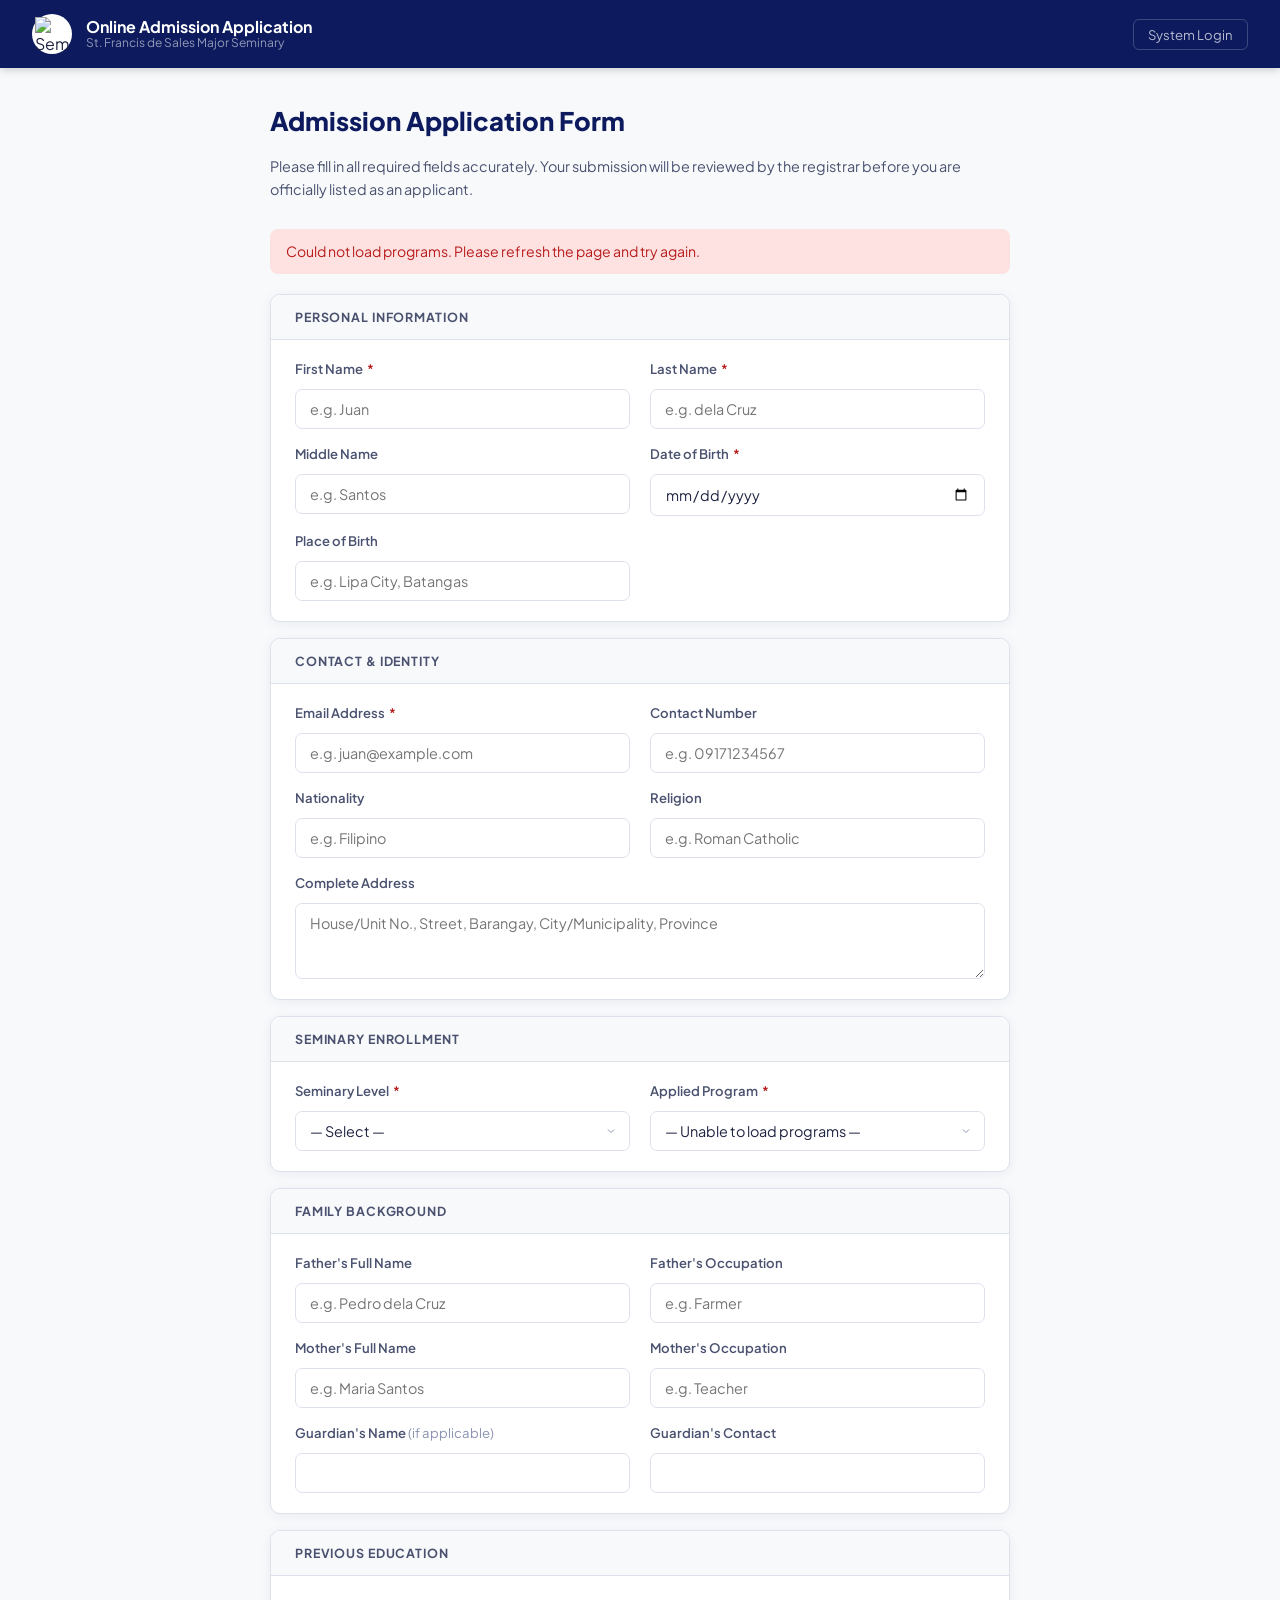
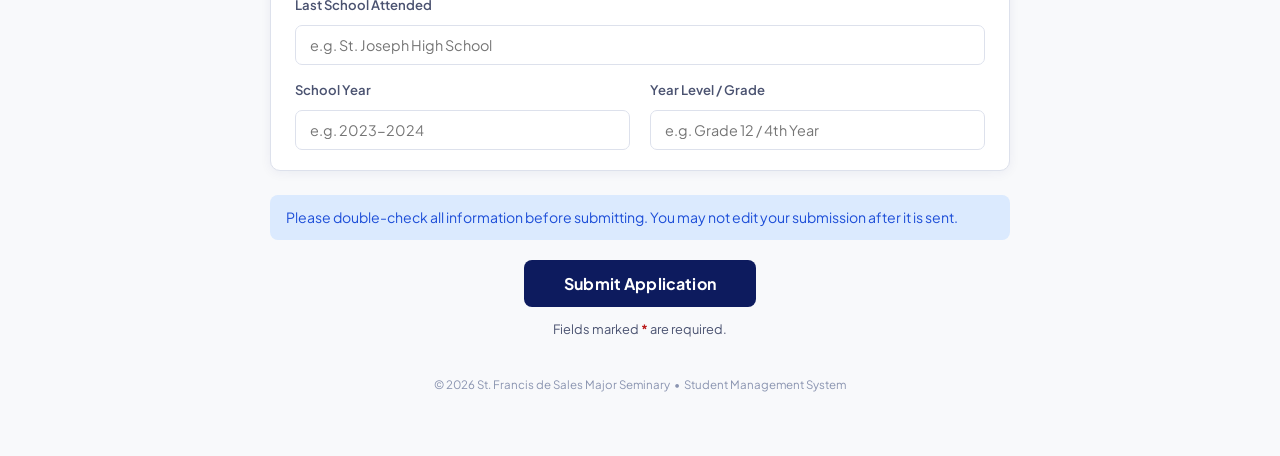
==== commit bab26b8f: "Added a pdf export feature and updated the gender to be male only" ====
--- a/src/main/resources/static/apply.html
+++ b/src/main/resources/static/apply.html
@@ -287,15 +287,6 @@
           <input type="text" id="placeOfBirth" name="placeOfBirth"
                  placeholder="e.g. Lipa City, Batangas"/>
         </div>
-        <div class="field">
-          <label for="gender">Gender</label>
-          <select id="gender" name="gender">
-            <option value="">— Select —</option>
-            <option value="Male">Male</option>
-            <option value="Female">Female</option>
-            <option value="Other">Other</option>
-          </select>
-        </div>
       </div>
     </div>
 
@@ -491,7 +482,7 @@
     lastName,
     dateOfBirth:        dob,
     placeOfBirth:       val('placeOfBirth')        || null,
-    gender:             val('gender')              || null,
+    gender:             'Male',
     email,
     contactNumber:      val('contactNumber')       || null,
     nationality:        val('nationality')         || null,
--- a/src/main/resources/static/css/style.css
+++ b/src/main/resources/static/css/style.css
@@ -298,6 +298,7 @@
 }
 .btn-outline:hover { border-color: var(--accent); color: var(--accent); }
 .btn-danger  { background: var(--danger); color: white; }
+body.admin-view .registrar-only { display: none !important; }
 .btn-success { background: var(--success); color: white; }
 .btn-sm { padding: 5px 12px; font-size: 0.78rem; }
 .btn-view {
@@ -333,6 +334,12 @@
   font-family: 'Plus Jakarta Sans', sans-serif;
 }
 .tab.active { color: var(--navy); border-color: var(--navy); font-weight: 600; }
+
+/* ── Curriculum nested tabs ───────────────────────────────── */
+.tabs-year { margin-bottom: 0; border-bottom: none; }
+.tabs-sem { margin-bottom: 20px; padding-left: 4px; }
+.tabs-sem .tab { font-size: 0.8rem; padding: 6px 14px; color: var(--gray-400); }
+.tabs-sem .tab.active { color: var(--navy-mid); border-color: var(--navy-mid); }
 
 /* ── Modal ─────────────────────────────────────────────────── */
 .modal-overlay {
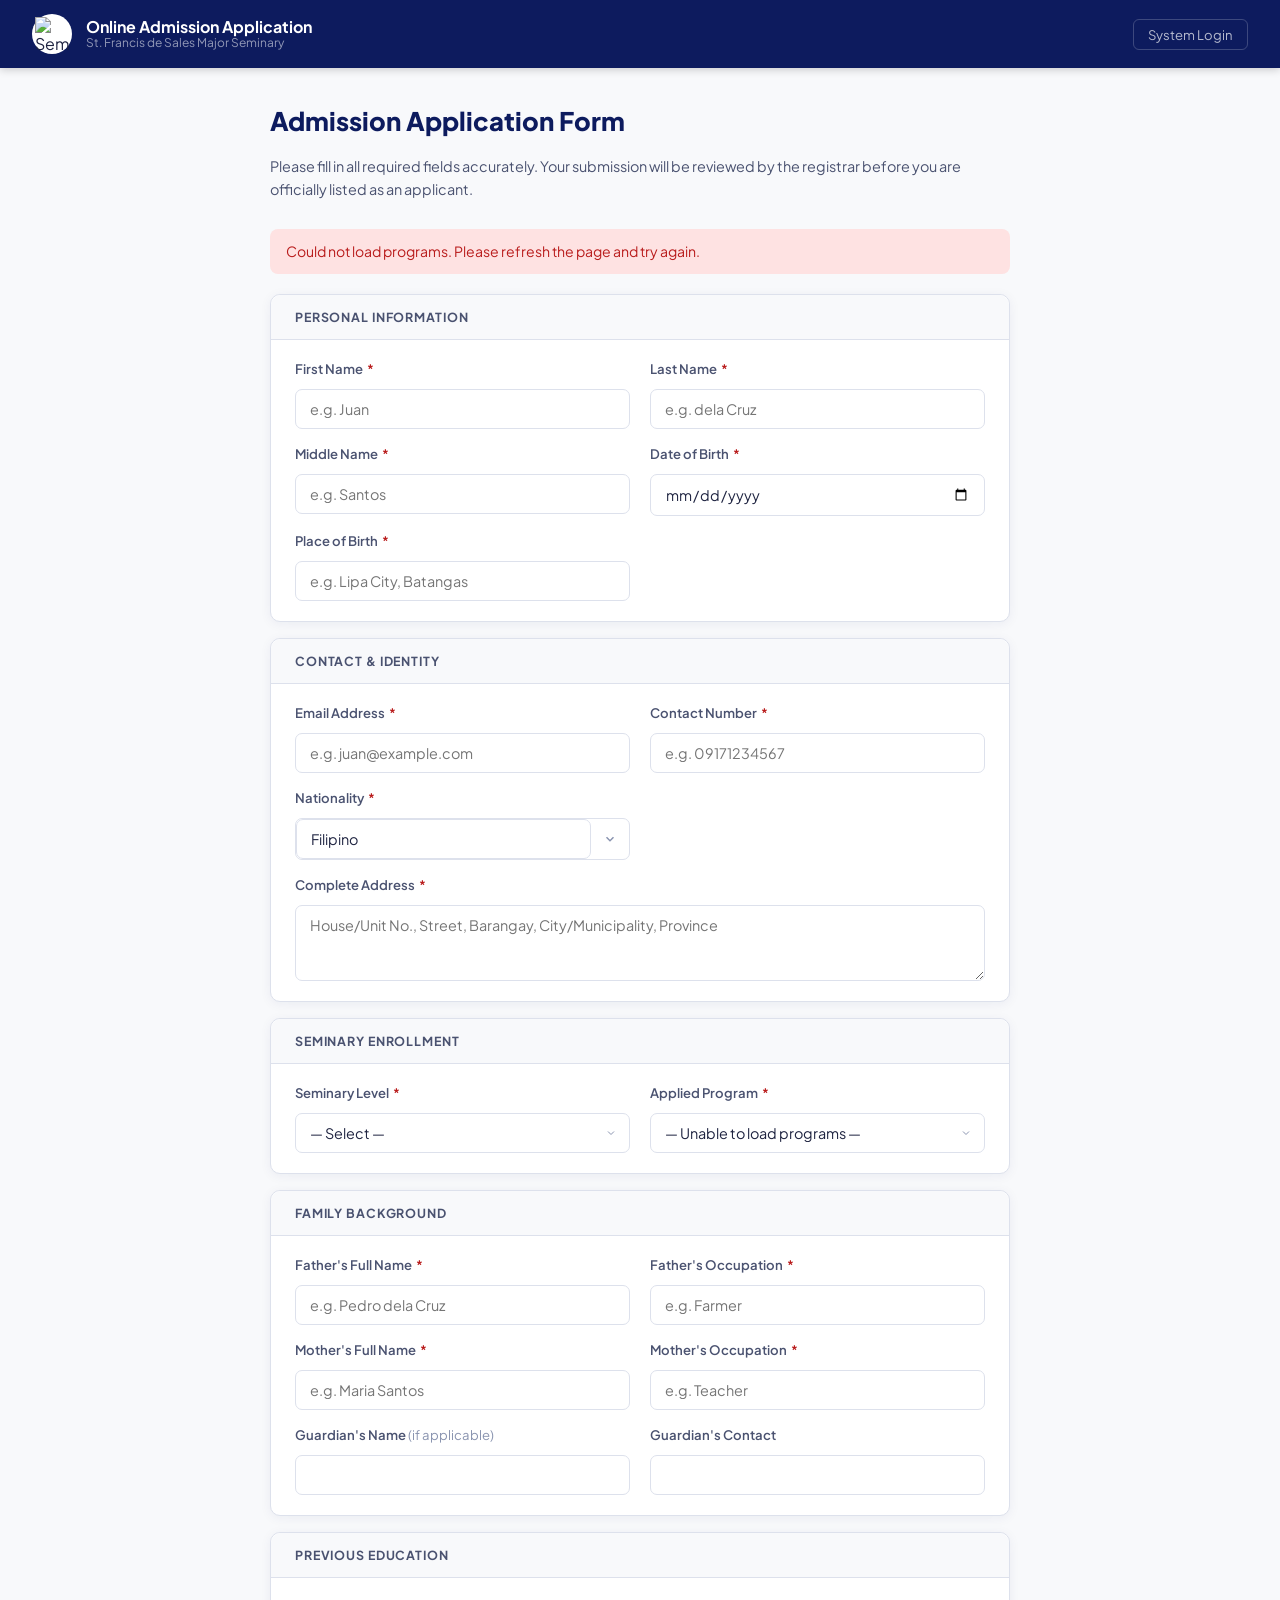
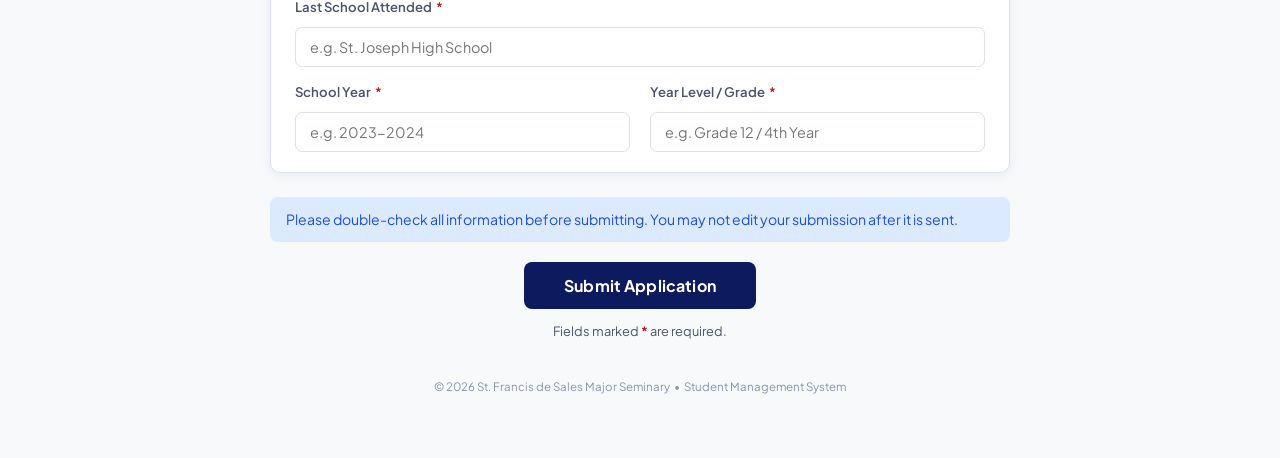
==== commit 7974f96e: "fixed online admission form" ====
--- a/src/main/resources/static/apply.html
+++ b/src/main/resources/static/apply.html
@@ -90,12 +90,13 @@
     background: white; border-radius: 10px;
     border: 1px solid var(--gray-200);
     box-shadow: 0 2px 12px rgba(13,27,94,0.06);
-    margin-bottom: 16px; overflow: hidden;
+    margin-bottom: 16px;
   }
   .form-card-header {
     padding: 14px 24px;
     background: var(--gray-50);
     border-bottom: 1px solid var(--gray-200);
+    border-radius: 10px 10px 0 0;
     font-size: 0.78rem; font-weight: 700;
     text-transform: uppercase; letter-spacing: 0.07em;
     color: var(--gray-600);
@@ -191,6 +192,52 @@
     font-size: 0.82rem; color: var(--gray-600);
   }
   .sub-id-badge strong { color: var(--navy); font-weight: 700; }
+
+  /* ── Nationality combobox ────────────────────────────── */
+  .nat-wrap { position: relative; }
+  .nat-input-row {
+    display: flex; align-items: center;
+    border: 1.5px solid var(--gray-200); border-radius: 7px;
+    background: white; transition: border-color .2s;
+    overflow: hidden;
+  }
+  .nat-input-row:focus-within {
+    border-color: var(--accent);
+    box-shadow: 0 0 0 3px rgba(46,75,189,0.08);
+  }
+  .nat-input-row.open { border-color: var(--accent); border-radius: 7px 7px 0 0; }
+  .nat-search {
+    flex: 1; padding: 10px 14px;
+    border: none; outline: none; background: transparent;
+    font-size: 0.9rem; font-family: 'Plus Jakarta Sans', sans-serif;
+    color: var(--gray-800);
+  }
+  .nat-chevron {
+    padding: 0 12px; color: var(--gray-400);
+    display: flex; align-items: center; flex-shrink: 0;
+    transition: transform .2s; pointer-events: none;
+  }
+  .nat-input-row.open .nat-chevron { transform: rotate(180deg); }
+  .nat-dropdown {
+    display: none; position: absolute; top: 100%; left: 0; right: 0;
+    background: white; border: 1.5px solid var(--accent);
+    border-top: none; border-radius: 0 0 7px 7px;
+    max-height: 220px; overflow-y: auto;
+    z-index: 200;
+    box-shadow: 0 8px 24px rgba(13,27,94,0.10);
+  }
+  .nat-dropdown.show { display: block; }
+  .nat-option {
+    padding: 9px 14px; font-size: 0.9rem;
+    color: var(--gray-800); cursor: pointer;
+    transition: background .12s;
+  }
+  .nat-option:hover, .nat-option.active { background: rgba(46,75,189,0.07); color: var(--accent); }
+  .nat-option.selected { font-weight: 600; color: var(--accent); }
+  .nat-empty {
+    padding: 10px 14px; font-size: 0.87rem;
+    color: var(--gray-400); font-style: italic;
+  }
 
   /* ── Footer ──────────────────────────────────────────── */
   .page-footer {
@@ -274,8 +321,8 @@
                  placeholder="e.g. dela Cruz"/>
         </div>
         <div class="field">
-          <label for="middleName">Middle Name</label>
-          <input type="text" id="middleName" name="middleName" autocomplete="additional-name"
+          <label for="middleName">Middle Name <span class="req" aria-hidden="true">*</span></label>
+          <input type="text" id="middleName" name="middleName" required autocomplete="additional-name"
                  placeholder="e.g. Santos"/>
         </div>
         <div class="field">
@@ -283,8 +330,8 @@
           <input type="date" id="dateOfBirth" name="dateOfBirth" required autocomplete="bday"/>
         </div>
         <div class="field">
-          <label for="placeOfBirth">Place of Birth</label>
-          <input type="text" id="placeOfBirth" name="placeOfBirth"
+          <label for="placeOfBirth">Place of Birth <span class="req" aria-hidden="true">*</span></label>
+          <input type="text" id="placeOfBirth" name="placeOfBirth" required
                  placeholder="e.g. Lipa City, Batangas"/>
         </div>
       </div>
@@ -300,23 +347,33 @@
                  placeholder="e.g. juan@example.com"/>
         </div>
         <div class="field">
-          <label for="contactNumber">Contact Number</label>
-          <input type="tel" id="contactNumber" name="contactNumber" autocomplete="tel"
+          <label for="contactNumber">Contact Number <span class="req" aria-hidden="true">*</span></label>
+          <input type="tel" id="contactNumber" name="contactNumber" required autocomplete="tel"
                  placeholder="e.g. 09171234567"/>
         </div>
         <div class="field">
-          <label for="nationality">Nationality</label>
-          <input type="text" id="nationality" name="nationality" autocomplete="off"
-                 placeholder="e.g. Filipino"/>
-        </div>
-        <div class="field">
-          <label for="religion">Religion</label>
-          <input type="text" id="religion" name="religion" autocomplete="off"
-                 placeholder="e.g. Roman Catholic"/>
+          <label for="nat-search">Nationality <span class="req" aria-hidden="true">*</span></label>
+          <input type="hidden" id="nationality" name="nationality" required/>
+          <div class="nat-wrap">
+            <div class="nat-input-row" id="nat-input-row">
+              <input type="text" id="nat-search" class="nat-search"
+                     placeholder="Search nationality…"
+                     autocomplete="off" aria-autocomplete="list"
+                     aria-controls="nat-dropdown" aria-expanded="false"
+                     role="combobox"/>
+              <span class="nat-chevron" aria-hidden="true">
+                <svg xmlns="http://www.w3.org/2000/svg" width="14" height="14" viewBox="0 0 24 24"
+                     fill="none" stroke="currentColor" stroke-width="2.5">
+                  <polyline points="6 9 12 15 18 9"/>
+                </svg>
+              </span>
+            </div>
+            <div class="nat-dropdown" id="nat-dropdown" role="listbox"></div>
+          </div>
         </div>
         <div class="field full">
-          <label for="address">Complete Address</label>
-          <textarea id="address" name="address" autocomplete="street-address" rows="3"
+          <label for="address">Complete Address <span class="req" aria-hidden="true">*</span></label>
+          <textarea id="address" name="address" required autocomplete="street-address" rows="3"
                     placeholder="House/Unit No., Street, Barangay, City/Municipality, Province"></textarea>
         </div>
       </div>
@@ -348,23 +405,23 @@
       <div class="form-card-header">Family Background</div>
       <div class="form-card-body">
         <div class="field">
-          <label for="fatherName">Father's Full Name</label>
-          <input type="text" id="fatherName" name="fatherName" autocomplete="off"
+          <label for="fatherName">Father's Full Name <span class="req" aria-hidden="true">*</span></label>
+          <input type="text" id="fatherName" name="fatherName" required autocomplete="off"
                  placeholder="e.g. Pedro dela Cruz"/>
         </div>
         <div class="field">
-          <label for="fatherOccupation">Father's Occupation</label>
-          <input type="text" id="fatherOccupation" name="fatherOccupation" autocomplete="off"
+          <label for="fatherOccupation">Father's Occupation <span class="req" aria-hidden="true">*</span></label>
+          <input type="text" id="fatherOccupation" name="fatherOccupation" required autocomplete="off"
                  placeholder="e.g. Farmer"/>
         </div>
         <div class="field">
-          <label for="motherName">Mother's Full Name</label>
-          <input type="text" id="motherName" name="motherName" autocomplete="off"
+          <label for="motherName">Mother's Full Name <span class="req" aria-hidden="true">*</span></label>
+          <input type="text" id="motherName" name="motherName" required autocomplete="off"
                  placeholder="e.g. Maria Santos"/>
         </div>
         <div class="field">
-          <label for="motherOccupation">Mother's Occupation</label>
-          <input type="text" id="motherOccupation" name="motherOccupation" autocomplete="off"
+          <label for="motherOccupation">Mother's Occupation <span class="req" aria-hidden="true">*</span></label>
+          <input type="text" id="motherOccupation" name="motherOccupation" required autocomplete="off"
                  placeholder="e.g. Teacher"/>
         </div>
         <div class="field">
@@ -383,18 +440,18 @@
       <div class="form-card-header">Previous Education</div>
       <div class="form-card-body">
         <div class="field full">
-          <label for="lastSchoolAttended">Last School Attended</label>
-          <input type="text" id="lastSchoolAttended" name="lastSchoolAttended" autocomplete="off"
+          <label for="lastSchoolAttended">Last School Attended <span class="req" aria-hidden="true">*</span></label>
+          <input type="text" id="lastSchoolAttended" name="lastSchoolAttended" required autocomplete="off"
                  placeholder="e.g. St. Joseph High School"/>
         </div>
         <div class="field">
-          <label for="lastSchoolYear">School Year</label>
-          <input type="text" id="lastSchoolYear" name="lastSchoolYear" autocomplete="off"
+          <label for="lastSchoolYear">School Year <span class="req" aria-hidden="true">*</span></label>
+          <input type="text" id="lastSchoolYear" name="lastSchoolYear" required autocomplete="off"
                  placeholder="e.g. 2023-2024"/>
         </div>
         <div class="field">
-          <label for="lastYearLevel">Year Level / Grade</label>
-          <input type="text" id="lastYearLevel" name="lastYearLevel" autocomplete="off"
+          <label for="lastYearLevel">Year Level / Grade <span class="req" aria-hidden="true">*</span></label>
+          <input type="text" id="lastYearLevel" name="lastYearLevel" required autocomplete="off"
                  placeholder="e.g. Grade 12 / 4th Year"/>
         </div>
       </div>
@@ -459,21 +516,45 @@
   hideMsg(msgSubmitError);
 
   // Client-side validation — WCAG 2.1 / Nielsen #9 (error prevention)
-  const firstName = val('firstName');
-  const lastName  = val('lastName');
-  const dob       = val('dateOfBirth');
-  const email     = val('email');
-  const level     = val('seminaryLevel');
-  const program   = val('appliedProgram');
-
-  if (!firstName) return showError(msgError, 'First name is required.');
-  if (!lastName)  return showError(msgError, 'Last name is required.');
-  if (!dob)       return showError(msgError, 'Date of birth is required.');
-  if (!email)     return showError(msgError, 'Email address is required.');
+  const firstName         = val('firstName');
+  const lastName          = val('lastName');
+  const middleName        = val('middleName');
+  const dob               = val('dateOfBirth');
+  const placeOfBirth      = val('placeOfBirth');
+  const email             = val('email');
+  const contactNumber     = val('contactNumber');
+  const nationality       = val('nationality');
+  const address           = val('address');
+  const level             = val('seminaryLevel');
+  const program           = val('appliedProgram');
+  const fatherName        = val('fatherName');
+  const fatherOccupation  = val('fatherOccupation');
+  const motherName        = val('motherName');
+  const motherOccupation  = val('motherOccupation');
+  const lastSchoolAttended = val('lastSchoolAttended');
+  const lastSchoolYear    = val('lastSchoolYear');
+  const lastYearLevel     = val('lastYearLevel');
+
+  if (!firstName)         return showError(msgError, 'First name is required.');
+  if (!lastName)          return showError(msgError, 'Last name is required.');
+  if (!middleName)        return showError(msgError, 'Middle name is required.');
+  if (!dob)               return showError(msgError, 'Date of birth is required.');
+  if (!placeOfBirth)      return showError(msgError, 'Place of birth is required.');
+  if (!email)             return showError(msgError, 'Email address is required.');
   if (!/^[^\s@]+@[^\s@]+\.[^\s@]+$/.test(email))
     return showError(msgError, 'Please enter a valid email address.');
-  if (!level)   return showError(msgError, 'Seminary level is required.');
-  if (!program) return showError(msgError, 'Applied program is required.');
+  if (!contactNumber)     return showError(msgError, 'Contact number is required.');
+  if (!nationality)       return showError(msgError, 'Nationality is required.');
+  if (!address)           return showError(msgError, 'Complete address is required.');
+  if (!level)             return showError(msgError, 'Seminary level is required.');
+  if (!program)           return showError(msgError, 'Applied program is required.');
+  if (!fatherName)        return showError(msgError, "Father's full name is required.");
+  if (!fatherOccupation)  return showError(msgError, "Father's occupation is required.");
+  if (!motherName)        return showError(msgError, "Mother's full name is required.");
+  if (!motherOccupation)  return showError(msgError, "Mother's occupation is required.");
+  if (!lastSchoolAttended) return showError(msgError, 'Last school attended is required.');
+  if (!lastSchoolYear)    return showError(msgError, 'School year is required.');
+  if (!lastYearLevel)     return showError(msgError, 'Year level / grade is required.');
 
   // Build request body matching OnlineSubmission fields
   const body = {
@@ -486,7 +567,7 @@
     email,
     contactNumber:      val('contactNumber')       || null,
     nationality:        val('nationality')         || null,
-    religion:           val('religion')            || null,
+    religion:           'Roman Catholic',
     address:            val('address')             || null,
     fatherName:         val('fatherName')          || null,
     fatherOccupation:   val('fatherOccupation')    || null,
@@ -542,6 +623,112 @@
 function showError(el, msg) { el.textContent = msg; el.classList.add('show'); el.scrollIntoView({ behavior: 'smooth', block: 'center' }); }
 function hideMsg(el)    { el.classList.remove('show'); }
 
+// ── Nationality combobox ─────────────────────────────────────────────────────
+const NATIONALITIES = [
+  'Afghan','Albanian','Algerian','American','Andorran','Angolan','Argentine',
+  'Armenian','Australian','Austrian','Azerbaijani','Bahamian','Bahraini',
+  'Bangladeshi','Barbadian','Belarusian','Belgian','Belizean','Beninese',
+  'Bhutanese','Bolivian','Bosnian','Brazilian','British','Bruneian','Bulgarian',
+  'Burkinabe','Burmese','Burundian','Cambodian','Cameroonian','Canadian',
+  'Cape Verdean','Central African','Chadian','Chilean','Chinese','Colombian',
+  'Comorian','Congolese','Costa Rican','Croatian','Cuban','Cypriot','Czech',
+  'Danish','Djiboutian','Dominican','Dutch','Ecuadorian','Egyptian','Emirati',
+  'Equatorial Guinean','Eritrean','Estonian','Ethiopian','Fijian','Filipino',
+  'Finnish','French','Gabonese','Gambian','Georgian','German','Ghanaian',
+  'Greek','Grenadian','Guatemalan','Guinean','Guyanese','Haitian','Honduran',
+  'Hungarian','Icelandic','Indian','Indonesian','Iranian','Iraqi','Irish',
+  'Israeli','Italian','Ivorian','Jamaican','Japanese','Jordanian','Kazakhstani',
+  'Kenyan','Korean','Kuwaiti','Kyrgyz','Lao','Latvian','Lebanese','Liberian',
+  'Libyan','Lithuanian','Luxembourgish','Malagasy','Malawian','Malaysian',
+  'Maldivian','Malian','Maltese','Mauritanian','Mauritian','Mexican','Moldovan',
+  'Mongolian','Montenegrin','Moroccan','Mozambican','Namibian','Nepalese',
+  'New Zealander','Nicaraguan','Nigerian','Nigerien','Norwegian','Omani',
+  'Pakistani','Panamanian','Papua New Guinean','Paraguayan','Peruvian','Polish',
+  'Portuguese','Qatari','Romanian','Russian','Rwandan','Saudi','Senegalese',
+  'Serbian','Sierra Leonean','Singaporean','Slovak','Slovenian','Somali',
+  'South African','South Sudanese','Spanish','Sri Lankan','Sudanese',
+  'Surinamese','Swedish','Swiss','Syrian','Taiwanese','Tajik','Tanzanian',
+  'Thai','Timorese','Togolese','Trinidadian','Tunisian','Turkish','Turkmen',
+  'Ugandan','Ukrainian','Uruguayan','Uzbek','Venezuelan','Vietnamese',
+  'Yemeni','Zambian','Zimbabwean'
+];
+
+(function () {
+  const hiddenInput  = document.getElementById('nationality');
+  const searchInput  = document.getElementById('nat-search');
+  const dropdown     = document.getElementById('nat-dropdown');
+  const inputRow     = document.getElementById('nat-input-row');
+  let activeIndex    = -1;
+  let selected       = 'Filipino';
+
+  function setSelected(val) {
+    selected = val;
+    hiddenInput.value  = val;
+    searchInput.value  = val;
+    closeDropdown();
+  }
+
+  function renderOptions(filter) {
+    const q = (filter || '').toLowerCase();
+    const matches = q
+      ? NATIONALITIES.filter(n => n.toLowerCase().includes(q))
+      : NATIONALITIES;
+    if (!matches.length) {
+      dropdown.innerHTML = '<div class="nat-empty">No results found</div>';
+    } else {
+      dropdown.innerHTML = matches.map((n, i) =>
+        `<div class="nat-option${n === selected ? ' selected' : ''}" data-val="${n}" data-i="${i}" role="option">${n}</div>`
+      ).join('');
+    }
+    activeIndex = -1;
+  }
+
+  function openDropdown() {
+    renderOptions(searchInput.value !== selected ? searchInput.value : '');
+    dropdown.classList.add('show');
+    inputRow.classList.add('open');
+    searchInput.setAttribute('aria-expanded', 'true');
+    if (searchInput.value === selected) {
+      searchInput.select();
+    }
+  }
+
+  function closeDropdown() {
+    dropdown.classList.remove('show');
+    inputRow.classList.remove('open');
+    searchInput.setAttribute('aria-expanded', 'false');
+    if (!selected) searchInput.value = '';
+  }
+
+  function highlightActive(items) {
+    items.forEach((el, i) => el.classList.toggle('active', i === activeIndex));
+    if (activeIndex >= 0) items[activeIndex].scrollIntoView({ block: 'nearest' });
+  }
+
+  searchInput.addEventListener('focus', openDropdown);
+  inputRow.addEventListener('click', () => { if (dropdown.classList.contains('show')) { closeDropdown(); } else { searchInput.focus(); openDropdown(); } });
+  searchInput.addEventListener('input', () => { selected = ''; hiddenInput.value = ''; renderOptions(searchInput.value); dropdown.classList.add('show'); inputRow.classList.add('open'); });
+
+  searchInput.addEventListener('keydown', e => {
+    const items = [...dropdown.querySelectorAll('.nat-option')];
+    if (e.key === 'ArrowDown') { e.preventDefault(); activeIndex = Math.min(activeIndex + 1, items.length - 1); highlightActive(items); }
+    else if (e.key === 'ArrowUp') { e.preventDefault(); activeIndex = Math.max(activeIndex - 1, 0); highlightActive(items); }
+    else if (e.key === 'Enter') { e.preventDefault(); if (activeIndex >= 0 && items[activeIndex]) setSelected(items[activeIndex].dataset.val); }
+    else if (e.key === 'Escape') { closeDropdown(); searchInput.blur(); }
+  });
+
+  dropdown.addEventListener('mousedown', e => {
+    const opt = e.target.closest('.nat-option');
+    if (opt) { e.preventDefault(); setSelected(opt.dataset.val); }
+  });
+
+  document.addEventListener('mousedown', e => {
+    if (!document.getElementById('nat-input-row').contains(e.target) && !dropdown.contains(e.target)) closeDropdown();
+  });
+
+  setSelected('Filipino');
+})();
+
 // Show the info note once the page settles
 window.addEventListener('load', () => {
   msgInfo.classList.add('show');
--- a/src/main/resources/static/css/style.css
+++ b/src/main/resources/static/css/style.css
@@ -621,6 +621,46 @@
   font-size: 0.85rem; margin-bottom: 12px; display: none;
 }
 
+/* ── Graduation Ineligibility Modal ───────────────────────── */
+.grad-inelig-header {
+  display: flex; align-items: flex-start; gap: 14px;
+  background: var(--danger-bg); border: 1px solid #fca5a5;
+  border-radius: 10px; padding: 16px 18px; margin-bottom: 20px;
+}
+.grad-inelig-icon {
+  font-size: 1.4rem; color: var(--danger); line-height: 1; flex-shrink: 0; margin-top: 2px;
+}
+.grad-inelig-label {
+  font-size: 0.8rem; font-weight: 600; color: var(--gray-600);
+  text-transform: uppercase; letter-spacing: .04em; margin-bottom: 10px;
+}
+.grad-inelig-groups {
+  display: flex; flex-direction: column; gap: 10px;
+  max-height: 280px; overflow-y: auto; padding-right: 2px;
+}
+.grad-inelig-card {
+  border: 1px solid var(--gray-200); border-radius: 10px;
+  overflow: hidden; flex-shrink: 0;
+}
+.grad-inelig-card-header {
+  background: var(--navy); color: white;
+  font-size: 0.75rem; font-weight: 700;
+  text-transform: uppercase; letter-spacing: .06em;
+  padding: 8px 14px;
+}
+.grad-inelig-card-courses {
+  list-style: none; padding: 0; margin: 0;
+}
+.grad-inelig-card-courses li {
+  display: flex; align-items: center; gap: 10px;
+  padding: 9px 14px; font-size: 0.875rem; color: var(--navy);
+  border-top: 1px solid var(--gray-100);
+}
+.grad-inelig-card-courses li::before {
+  content: ''; display: inline-block; width: 6px; height: 6px;
+  border-radius: 50%; background: var(--danger); flex-shrink: 0;
+}
+
 /* ── Responsive ────────────────────────────────────────────── */
 @media (max-width: 1024px) {
   .stats-row       { grid-template-columns: repeat(2, 1fr); }
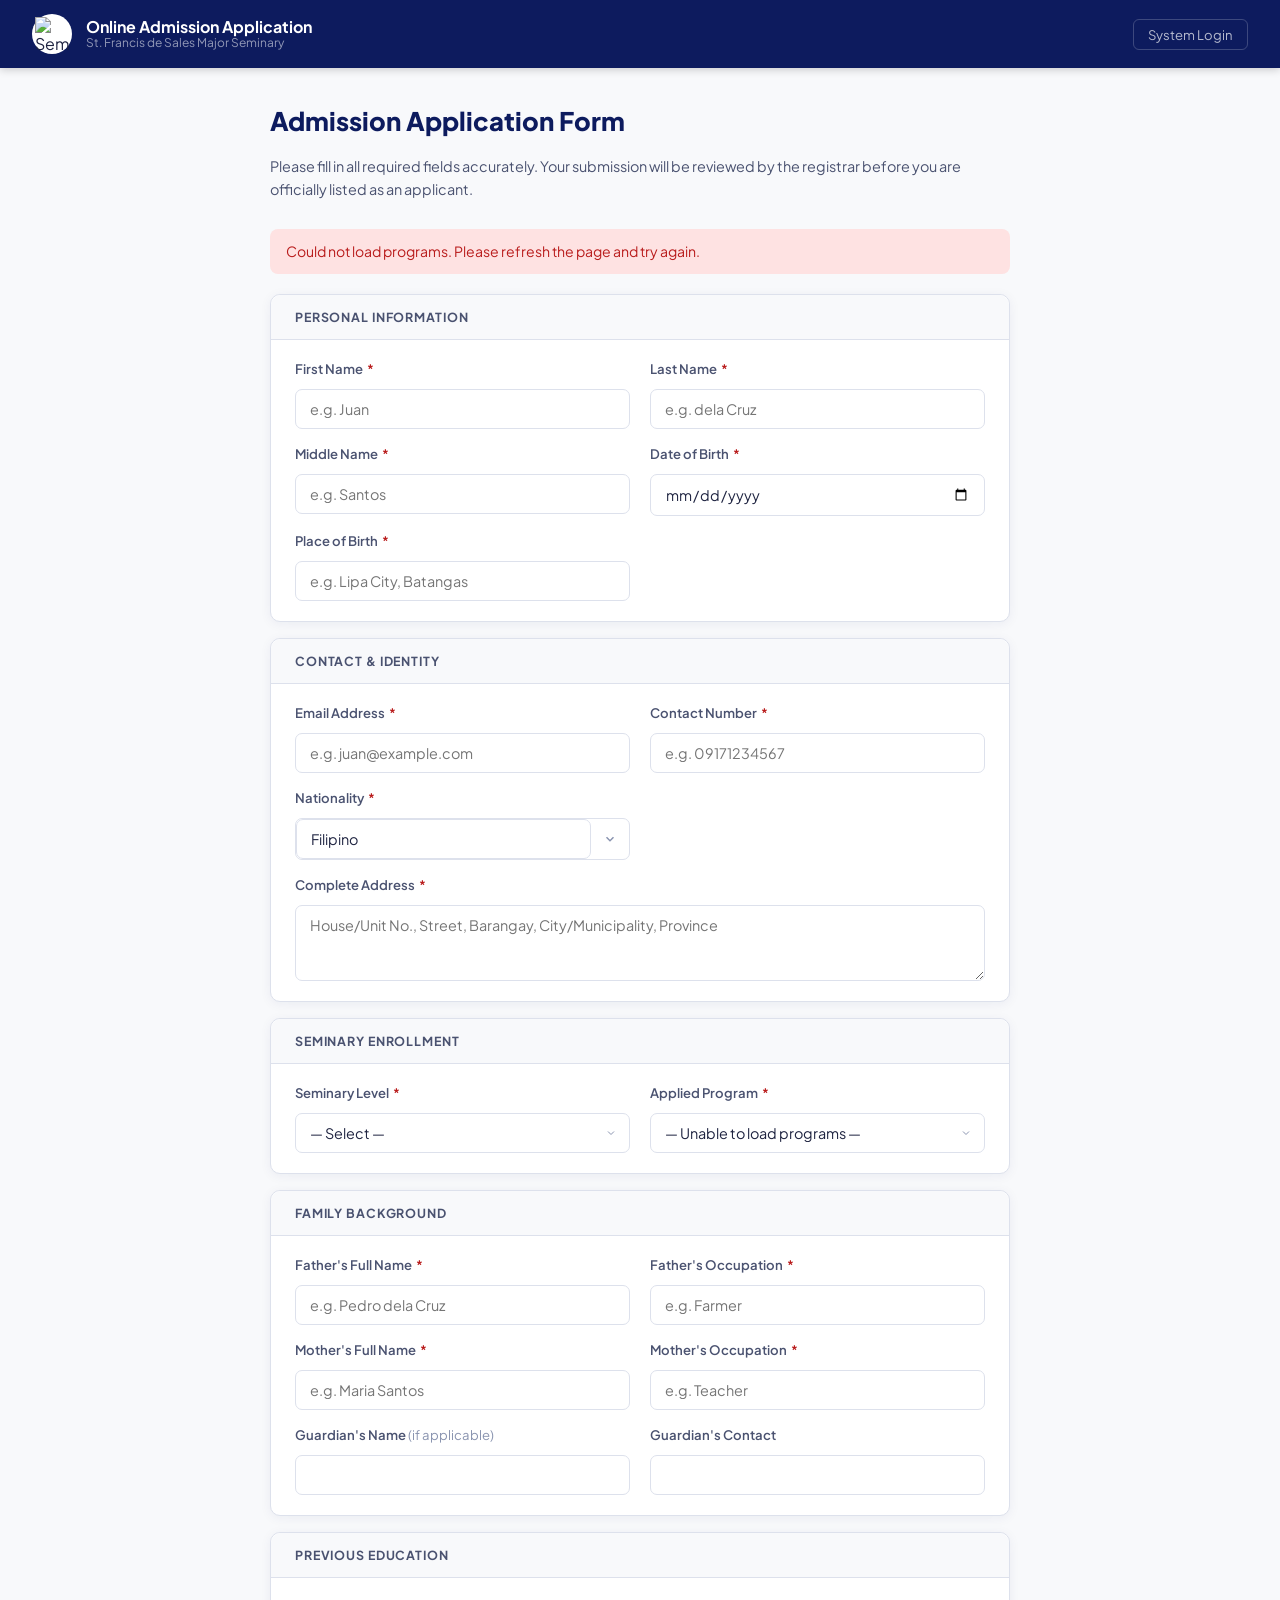
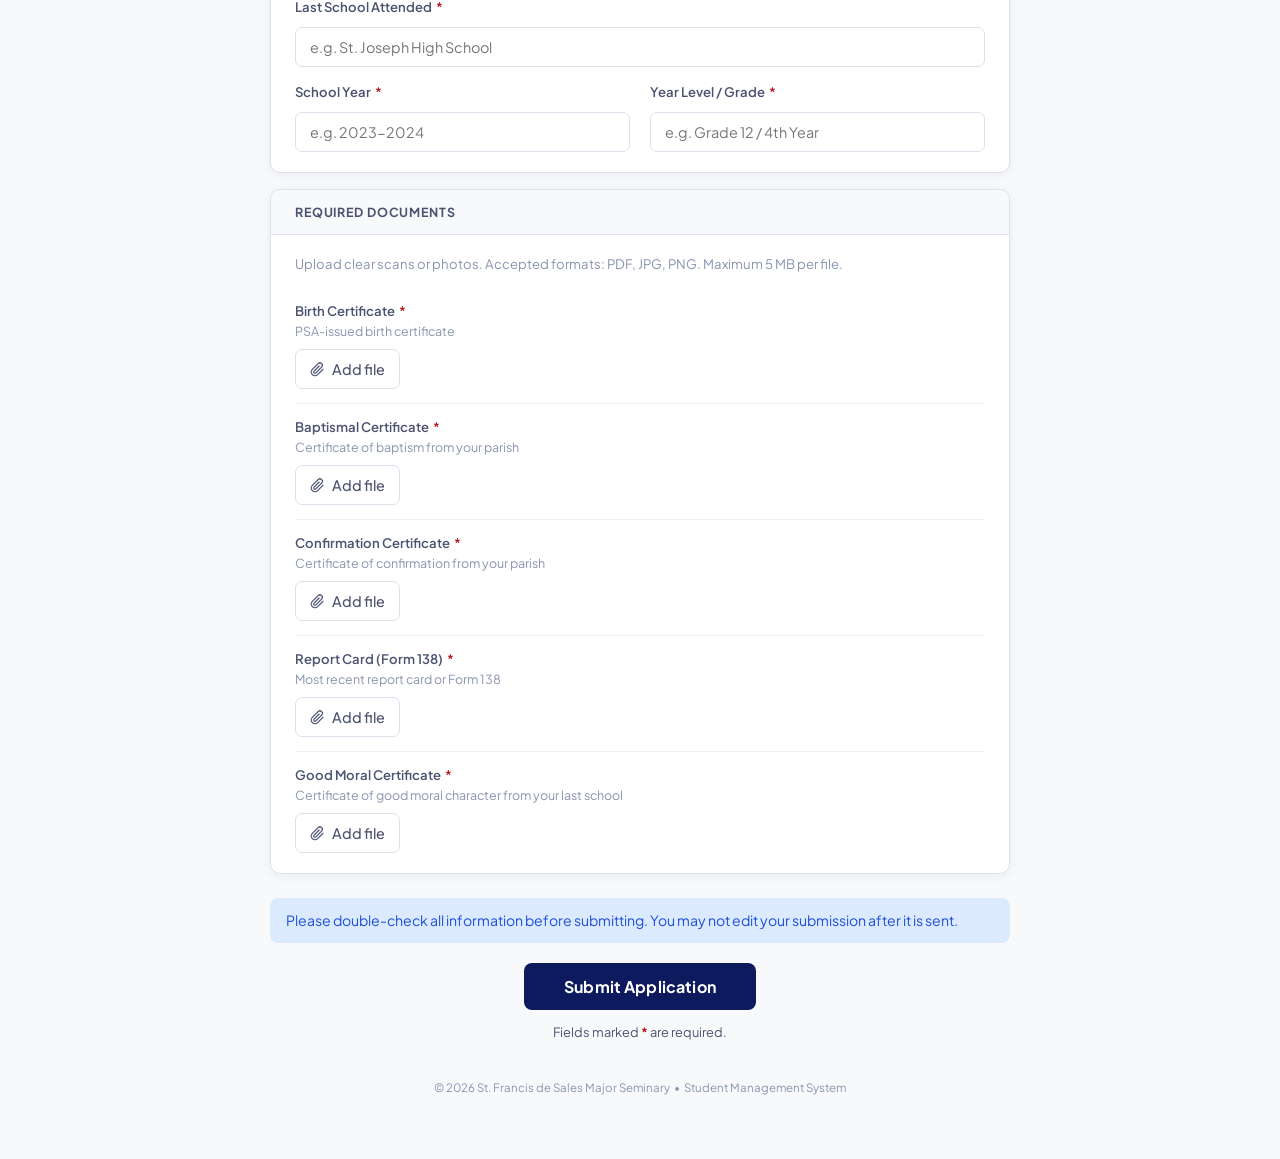
==== commit 0910de09: "feat: complete SMS v4 — enrollment, grading, admissions, admin RBAC, reports Student Records - Wire " ====
--- a/src/main/resources/static/apply.html
+++ b/src/main/resources/static/apply.html
@@ -193,6 +193,60 @@
   }
   .sub-id-badge strong { color: var(--navy); font-weight: 700; }
 
+  /* ── Document upload ─────────────────────────────────── */
+  .doc-row {
+    padding: 14px 0; border-bottom: 1px solid var(--gray-100);
+  }
+  .doc-row:last-child { border-bottom: none; padding-bottom: 0; }
+  .doc-row:first-child { padding-top: 0; }
+  .doc-name {
+    font-size: 0.82rem; font-weight: 600; color: var(--gray-600); margin-bottom: 4px;
+  }
+  .doc-name .req { color: var(--danger); margin-left: 2px; }
+  .doc-desc { font-size: 0.78rem; color: var(--gray-400); margin-bottom: 10px; }
+  .doc-attach-btn {
+    display: inline-flex; align-items: center; gap: 7px;
+    padding: 10px 14px; border-radius: 7px;
+    border: 1.5px solid var(--gray-200); background: white; cursor: pointer;
+    font-size: 0.9rem; font-family: 'Plus Jakarta Sans', sans-serif;
+    font-weight: 500; color: var(--gray-600);
+    transition: all .15s;
+  }
+  .doc-attach-btn:hover { border-color: var(--accent); color: var(--accent); box-shadow: 0 0 0 3px rgba(46,75,189,0.08); }
+  .doc-attach-btn.missing { border-color: var(--danger); color: var(--danger); background: var(--danger-bg); }
+  .doc-attach-btn input[type="file"] { display: none; }
+  .doc-file-card {
+    display: none; align-items: center; gap: 10px;
+    padding: 10px 12px; border-radius: 8px;
+    border: 1px solid var(--gray-200); background: var(--gray-50);
+    max-width: 420px;
+  }
+  .doc-file-card.show { display: flex; }
+  .doc-file-thumb {
+    width: 36px; height: 36px; border-radius: 6px; flex-shrink: 0;
+    display: flex; align-items: center; justify-content: center;
+    font-size: 0.65rem; font-weight: 800; letter-spacing: 0.02em;
+    color: white;
+  }
+  .doc-file-thumb.pdf  { background: #e53935; }
+  .doc-file-thumb.img  { background: #1e88e5; }
+  .doc-file-thumb.other{ background: var(--gray-400); }
+  .doc-file-meta { flex: 1; min-width: 0; }
+  .doc-file-name {
+    display: block; font-size: 0.84rem; font-weight: 600; color: var(--accent);
+    white-space: nowrap; overflow: hidden; text-overflow: ellipsis;
+    text-decoration: none; cursor: pointer;
+  }
+  .doc-file-name:hover { text-decoration: underline; }
+  .doc-file-size { font-size: 0.75rem; color: var(--gray-400); margin-top: 1px; }
+  .doc-file-remove {
+    width: 26px; height: 26px; border-radius: 50%; flex-shrink: 0;
+    border: none; background: transparent; cursor: pointer;
+    display: flex; align-items: center; justify-content: center;
+    color: var(--gray-400); transition: all .15s;
+  }
+  .doc-file-remove:hover { background: var(--danger-bg); color: var(--danger); }
+
   /* ── Nationality combobox ────────────────────────────── */
   .nat-wrap { position: relative; }
   .nat-input-row {
@@ -457,6 +511,117 @@
       </div>
     </div>
 
+    <!-- Section 6: Required Documents -->
+    <div class="form-card">
+      <div class="form-card-header">Required Documents</div>
+      <div class="form-card-body" style="grid-template-columns:1fr; gap:0; padding:20px 24px;">
+        <p style="font-size:0.82rem;color:var(--gray-400);margin:0 0 16px">
+          Upload clear scans or photos. Accepted formats: PDF, JPG, PNG. Maximum 5 MB per file.
+        </p>
+
+        <!-- Birth Certificate -->
+        <div class="doc-row">
+          <div class="doc-name">Birth Certificate <span class="req" aria-hidden="true">*</span></div>
+          <div class="doc-desc">PSA-issued birth certificate</div>
+          <label class="doc-attach-btn" id="lbl-birth">
+            <svg xmlns="http://www.w3.org/2000/svg" width="15" height="15" viewBox="0 0 24 24" fill="none" stroke="currentColor" stroke-width="2"><path d="M21.44 11.05l-9.19 9.19a6 6 0 0 1-8.49-8.49l9.19-9.19a4 4 0 0 1 5.66 5.66l-9.2 9.19a2 2 0 0 1-2.83-2.83l8.49-8.48"/></svg>
+            Add file
+            <input type="file" id="doc-birth" name="birthCertificate" accept=".pdf,.jpg,.jpeg,.png"
+                   onchange="onDocChange(this,'lbl-birth','card-birth','cname-birth','csize-birth')"/>
+          </label>
+          <div class="doc-file-card" id="card-birth">
+            <div class="doc-file-thumb" id="cthumb-birth">PDF</div>
+            <div class="doc-file-meta">
+              <a class="doc-file-name" id="cname-birth" href="#" target="_blank" rel="noopener"></a>
+              <div class="doc-file-size" id="csize-birth"></div>
+            </div>
+            <button type="button" class="doc-file-remove" onclick="clearDoc('doc-birth','lbl-birth','card-birth')" title="Remove file">&#x2715;</button>
+          </div>
+        </div>
+
+        <!-- Baptismal Certificate -->
+        <div class="doc-row">
+          <div class="doc-name">Baptismal Certificate <span class="req" aria-hidden="true">*</span></div>
+          <div class="doc-desc">Certificate of baptism from your parish</div>
+          <label class="doc-attach-btn" id="lbl-baptismal">
+            <svg xmlns="http://www.w3.org/2000/svg" width="15" height="15" viewBox="0 0 24 24" fill="none" stroke="currentColor" stroke-width="2"><path d="M21.44 11.05l-9.19 9.19a6 6 0 0 1-8.49-8.49l9.19-9.19a4 4 0 0 1 5.66 5.66l-9.2 9.19a2 2 0 0 1-2.83-2.83l8.49-8.48"/></svg>
+            Add file
+            <input type="file" id="doc-baptismal" name="baptismalCertificate" accept=".pdf,.jpg,.jpeg,.png"
+                   onchange="onDocChange(this,'lbl-baptismal','card-baptismal','cname-baptismal','csize-baptismal')"/>
+          </label>
+          <div class="doc-file-card" id="card-baptismal">
+            <div class="doc-file-thumb" id="cthumb-baptismal">PDF</div>
+            <div class="doc-file-meta">
+              <a class="doc-file-name" id="cname-baptismal" href="#" target="_blank" rel="noopener"></a>
+              <div class="doc-file-size" id="csize-baptismal"></div>
+            </div>
+            <button type="button" class="doc-file-remove" onclick="clearDoc('doc-baptismal','lbl-baptismal','card-baptismal')" title="Remove file">&#x2715;</button>
+          </div>
+        </div>
+
+        <!-- Confirmation Certificate -->
+        <div class="doc-row">
+          <div class="doc-name">Confirmation Certificate <span class="req" aria-hidden="true">*</span></div>
+          <div class="doc-desc">Certificate of confirmation from your parish</div>
+          <label class="doc-attach-btn" id="lbl-confirmation">
+            <svg xmlns="http://www.w3.org/2000/svg" width="15" height="15" viewBox="0 0 24 24" fill="none" stroke="currentColor" stroke-width="2"><path d="M21.44 11.05l-9.19 9.19a6 6 0 0 1-8.49-8.49l9.19-9.19a4 4 0 0 1 5.66 5.66l-9.2 9.19a2 2 0 0 1-2.83-2.83l8.49-8.48"/></svg>
+            Add file
+            <input type="file" id="doc-confirmation" name="confirmationCertificate" accept=".pdf,.jpg,.jpeg,.png"
+                   onchange="onDocChange(this,'lbl-confirmation','card-confirmation','cname-confirmation','csize-confirmation')"/>
+          </label>
+          <div class="doc-file-card" id="card-confirmation">
+            <div class="doc-file-thumb" id="cthumb-confirmation">PDF</div>
+            <div class="doc-file-meta">
+              <a class="doc-file-name" id="cname-confirmation" href="#" target="_blank" rel="noopener"></a>
+              <div class="doc-file-size" id="csize-confirmation"></div>
+            </div>
+            <button type="button" class="doc-file-remove" onclick="clearDoc('doc-confirmation','lbl-confirmation','card-confirmation')" title="Remove file">&#x2715;</button>
+          </div>
+        </div>
+
+        <!-- Report Card -->
+        <div class="doc-row">
+          <div class="doc-name">Report Card (Form 138) <span class="req" aria-hidden="true">*</span></div>
+          <div class="doc-desc">Most recent report card or Form 138</div>
+          <label class="doc-attach-btn" id="lbl-reportcard">
+            <svg xmlns="http://www.w3.org/2000/svg" width="15" height="15" viewBox="0 0 24 24" fill="none" stroke="currentColor" stroke-width="2"><path d="M21.44 11.05l-9.19 9.19a6 6 0 0 1-8.49-8.49l9.19-9.19a4 4 0 0 1 5.66 5.66l-9.2 9.19a2 2 0 0 1-2.83-2.83l8.49-8.48"/></svg>
+            Add file
+            <input type="file" id="doc-reportcard" name="reportCard" accept=".pdf,.jpg,.jpeg,.png"
+                   onchange="onDocChange(this,'lbl-reportcard','card-reportcard','cname-reportcard','csize-reportcard')"/>
+          </label>
+          <div class="doc-file-card" id="card-reportcard">
+            <div class="doc-file-thumb" id="cthumb-reportcard">PDF</div>
+            <div class="doc-file-meta">
+              <a class="doc-file-name" id="cname-reportcard" href="#" target="_blank" rel="noopener"></a>
+              <div class="doc-file-size" id="csize-reportcard"></div>
+            </div>
+            <button type="button" class="doc-file-remove" onclick="clearDoc('doc-reportcard','lbl-reportcard','card-reportcard')" title="Remove file">&#x2715;</button>
+          </div>
+        </div>
+
+        <!-- Good Moral Certificate -->
+        <div class="doc-row">
+          <div class="doc-name">Good Moral Certificate <span class="req" aria-hidden="true">*</span></div>
+          <div class="doc-desc">Certificate of good moral character from your last school</div>
+          <label class="doc-attach-btn" id="lbl-goodmoral">
+            <svg xmlns="http://www.w3.org/2000/svg" width="15" height="15" viewBox="0 0 24 24" fill="none" stroke="currentColor" stroke-width="2"><path d="M21.44 11.05l-9.19 9.19a6 6 0 0 1-8.49-8.49l9.19-9.19a4 4 0 0 1 5.66 5.66l-9.2 9.19a2 2 0 0 1-2.83-2.83l8.49-8.48"/></svg>
+            Add file
+            <input type="file" id="doc-goodmoral" name="goodMoral" accept=".pdf,.jpg,.jpeg,.png"
+                   onchange="onDocChange(this,'lbl-goodmoral','card-goodmoral','cname-goodmoral','csize-goodmoral')"/>
+          </label>
+          <div class="doc-file-card" id="card-goodmoral">
+            <div class="doc-file-thumb" id="cthumb-goodmoral">PDF</div>
+            <div class="doc-file-meta">
+              <a class="doc-file-name" id="cname-goodmoral" href="#" target="_blank" rel="noopener"></a>
+              <div class="doc-file-size" id="csize-goodmoral"></div>
+            </div>
+            <button type="button" class="doc-file-remove" onclick="clearDoc('doc-goodmoral','lbl-goodmoral','card-goodmoral')" title="Remove file">&#x2715;</button>
+          </div>
+        </div>
+
+      </div>
+    </div>
+
     <!-- Submit -->
     <div class="submit-section">
       <div class="msg info" id="msg-info" style="text-align:left">
@@ -556,31 +721,26 @@
   if (!lastSchoolYear)    return showError(msgError, 'School year is required.');
   if (!lastYearLevel)     return showError(msgError, 'Year level / grade is required.');
 
-  // Build request body matching OnlineSubmission fields
-  const body = {
-    firstName,
-    middleName:         val('middleName')         || null,
-    lastName,
-    dateOfBirth:        dob,
-    placeOfBirth:       val('placeOfBirth')        || null,
-    gender:             'Male',
-    email,
-    contactNumber:      val('contactNumber')       || null,
-    nationality:        val('nationality')         || null,
-    religion:           'Roman Catholic',
-    address:            val('address')             || null,
-    fatherName:         val('fatherName')          || null,
-    fatherOccupation:   val('fatherOccupation')    || null,
-    motherName:         val('motherName')          || null,
-    motherOccupation:   val('motherOccupation')    || null,
-    guardianName:       val('guardianName')        || null,
-    guardianContact:    val('guardianContact')     || null,
-    lastSchoolAttended: val('lastSchoolAttended')  || null,
-    lastSchoolYear:     val('lastSchoolYear')      || null,
-    lastYearLevel:      val('lastYearLevel')       || null,
-    seminaryLevel:      level,
-    appliedProgram: { programId: program }
-  };
+  // Document validation
+  const docInputs = [
+    { id: 'doc-birth',        label: 'lbl-birth',        name: 'Birth certificate' },
+    { id: 'doc-baptismal',    label: 'lbl-baptismal',    name: 'Baptismal certificate' },
+    { id: 'doc-confirmation', label: 'lbl-confirmation', name: 'Confirmation certificate' },
+    { id: 'doc-reportcard',   label: 'lbl-reportcard',   name: 'Report card' },
+    { id: 'doc-goodmoral',    label: 'lbl-goodmoral',    name: 'Good moral certificate' },
+  ];
+  for (const d of docInputs) {
+    if (!document.getElementById(d.id).files.length) {
+      document.getElementById(d.label).classList.add('missing');
+      return showError(msgError, d.name + ' is required.');
+    }
+  }
+
+  // Build multipart FormData — browser sets Content-Type with boundary automatically
+  const formData = new FormData(form);
+  formData.set('religion', 'Roman Catholic');
+  formData.set('gender', 'Male');
+  formData.set('appliedProgram', program);
 
   // Show loading state
   btnSubmit.disabled = true;
@@ -589,8 +749,7 @@
   try {
     const res = await fetch('/api/public/apply', {
       method: 'POST',
-      headers: { 'Content-Type': 'application/json' },
-      body: JSON.stringify(body)
+      body: formData
     });
     const data = await res.json();
 
@@ -618,6 +777,37 @@
 });
 
 // ── Utilities ────────────────────────────────────────────────────────────────
+function onDocChange(input, lblId, cardId, nameId, sizeId) {
+  const lbl = document.getElementById(lblId);
+  lbl.classList.remove('missing');
+  if (!input.files.length) return;
+  const file = input.files[0];
+  const url  = URL.createObjectURL(file);
+  const ext  = file.name.split('.').pop().toLowerCase();
+  const key  = lblId.replace('lbl-', '');
+  const thumb = document.getElementById('cthumb-' + key);
+  thumb.textContent  = ext.toUpperCase();
+  thumb.className    = 'doc-file-thumb ' + (ext === 'pdf' ? 'pdf' : 'img');
+  const nameEl       = document.getElementById(nameId);
+  nameEl.textContent = file.name;
+  nameEl.href        = url;
+  document.getElementById(sizeId).textContent = formatSize(file.size);
+  document.getElementById(cardId).classList.add('show');
+  lbl.style.display  = 'none';
+}
+
+function clearDoc(inputId, lblId, cardId) {
+  document.getElementById(inputId).value = '';
+  document.getElementById(cardId).classList.remove('show');
+  document.getElementById(lblId).style.display = '';
+}
+
+function formatSize(bytes) {
+  if (bytes < 1024)    return bytes + ' B';
+  if (bytes < 1048576) return (bytes / 1024).toFixed(1) + ' KB';
+  return (bytes / 1048576).toFixed(1) + ' MB';
+}
+
 function val(id)        { return document.getElementById(id)?.value?.trim() || ''; }
 function esc(s)         { return s.replace(/&/g,'&amp;').replace(/</g,'&lt;').replace(/>/g,'&gt;').replace(/"/g,'&quot;'); }
 function showError(el, msg) { el.textContent = msg; el.classList.add('show'); el.scrollIntoView({ behavior: 'smooth', block: 'center' }); }
--- a/src/main/resources/static/css/style.css
+++ b/src/main/resources/static/css/style.css
@@ -242,32 +242,38 @@
   color: var(--navy);
 }
 thead th.sortable::after {
-  content: ' ↕';
+  content: '›';
+  display: inline-block;
+  margin-left: 6px;
+  font-size: 1.1em;
+  font-weight: 800;
+  color: var(--accent);
+  opacity: 0.7;
+  transform: rotate(0deg);
+  transition: transform 0.2s ease, opacity 0.2s ease, color 0.15s;
+  vertical-align: middle;
+  line-height: 1;
+}
+thead th.sortable:hover::after {
   opacity: 1;
-  font-size: 1em;
-  margin-left: 4px;
-  color: var(--accent);
-  font-weight: 900;
-  -webkit-text-stroke: 0.4px var(--accent);
+  color: var(--navy);
 }
 thead th.sortable.sort-asc,
 thead th.sortable.sort-desc {
-  background: #eef1fb;
+  background: #dce3f8;
   color: var(--navy);
 }
 thead th.sortable.sort-asc::after {
-  content: ' ↑';
+  transform: rotate(-90deg);
   opacity: 1;
-  color: var(--accent);
-  font-size: 0.85em;
-  font-weight: 700;
+  color: var(--navy);
+  font-size: 1.25em;
 }
 thead th.sortable.sort-desc::after {
-  content: ' ↓';
+  transform: rotate(90deg);
   opacity: 1;
-  color: var(--accent);
-  font-size: 0.85em;
-  font-weight: 700;
+  color: var(--navy);
+  font-size: 1.25em;
 }
 
 /* ── Badges ────────────────────────────────────────────────── */
@@ -281,6 +287,17 @@
 .badge-danger  { background: var(--danger-bg);  color: var(--danger); }
 .badge-info    { background: var(--info-bg);    color: var(--info); }
 .badge-gray    { background: var(--gray-100);   color: var(--gray-600); }
+
+/* ── Alumni notice ─────────────────────────────────────────── */
+.alumni-notice {
+  margin-top: 8px;
+  padding: 6px 12px;
+  background: #f0f4ff;
+  border-left: 3px solid #4a6cf7;
+  border-radius: 4px;
+  font-size: .78rem;
+  color: #3b4a6b;
+}
 
 /* ── Buttons ───────────────────────────────────────────────── */
 .btn {
@@ -301,6 +318,9 @@
 body.admin-view .registrar-only { display: none !important; }
 .btn-success { background: var(--success); color: white; }
 .btn-sm { padding: 5px 12px; font-size: 0.78rem; }
+.audit-filter-tab { background: var(--gray-100); color: var(--gray-600); border: 1px solid var(--gray-200); }
+.audit-filter-tab:hover { background: var(--gray-200); }
+.audit-filter-tab.active { background: var(--accent); color: white; border-color: var(--accent); }
 .btn-view {
   background: var(--info-bg); color: var(--info);
   border: 1.5px solid transparent;
@@ -675,3 +695,31 @@
 
 /* Read-only display inputs in modals (e.g. Submission Review) */
 .input-readonly { background: var(--gray-50); color: var(--gray-700,#374151); cursor: default; }
+
+/* Document links in submission review modal */
+.sv-doc-link { font-size: 0.85rem; padding: 2px 0; }
+.sv-doc-link a {
+  display: inline-flex; align-items: center; gap: 5px;
+  color: var(--accent); text-decoration: none; font-weight: 600;
+  padding: 5px 10px; border-radius: 6px;
+  border: 1.5px solid rgba(46,75,189,0.2);
+  background: rgba(46,75,189,0.04); transition: all .15s;
+}
+.sv-doc-link a:hover { background: rgba(46,75,189,0.1); border-color: var(--accent); }
+
+/* ── Enrollment Open/Close — Registrar/Admin page ──────────── */
+.enroll-header-actions          { display: flex; align-items: center; gap: 10px; flex-wrap: wrap; }
+.enroll-status-badge            { display: inline-flex; align-items: center; gap: 7px; padding: 5px 14px; border-radius: 20px; font-size: .8rem; font-weight: 600; letter-spacing: .02em; }
+.enroll-status-badge.enroll-status-open   { background: #d1fae5; color: #065f46; border: 1.5px solid #6ee7b7; }
+.enroll-status-badge.enroll-status-closed { background: #fee2e2; color: #991b1b; border: 1.5px solid #fca5a5; }
+.enroll-status-dot              { width: 8px; height: 8px; border-radius: 50%; flex-shrink: 0; }
+.enroll-status-open  .enroll-status-dot  { background: #10b981; }
+.enroll-status-closed .enroll-status-dot { background: #ef4444; }
+
+/* ── Enrollment Status Notice — Student pages ───────────────── */
+.student-enroll-notice          { display: flex; align-items: center; gap: 8px; padding: 10px 16px; border-radius: 8px; font-size: .875rem; margin-bottom: 14px; }
+.student-enroll-notice.notice-open   { background: #d1fae5; color: #065f46; border: 1px solid #6ee7b7; }
+.student-enroll-notice.notice-closed { background: #fff7ed; color: #92400e; border: 1px solid #fcd34d; }
+.enroll-notice-dot              { width: 8px; height: 8px; border-radius: 50%; flex-shrink: 0; }
+.enroll-notice-open             { background: #10b981; }
+.enroll-notice-closed           { background: #f59e0b; }
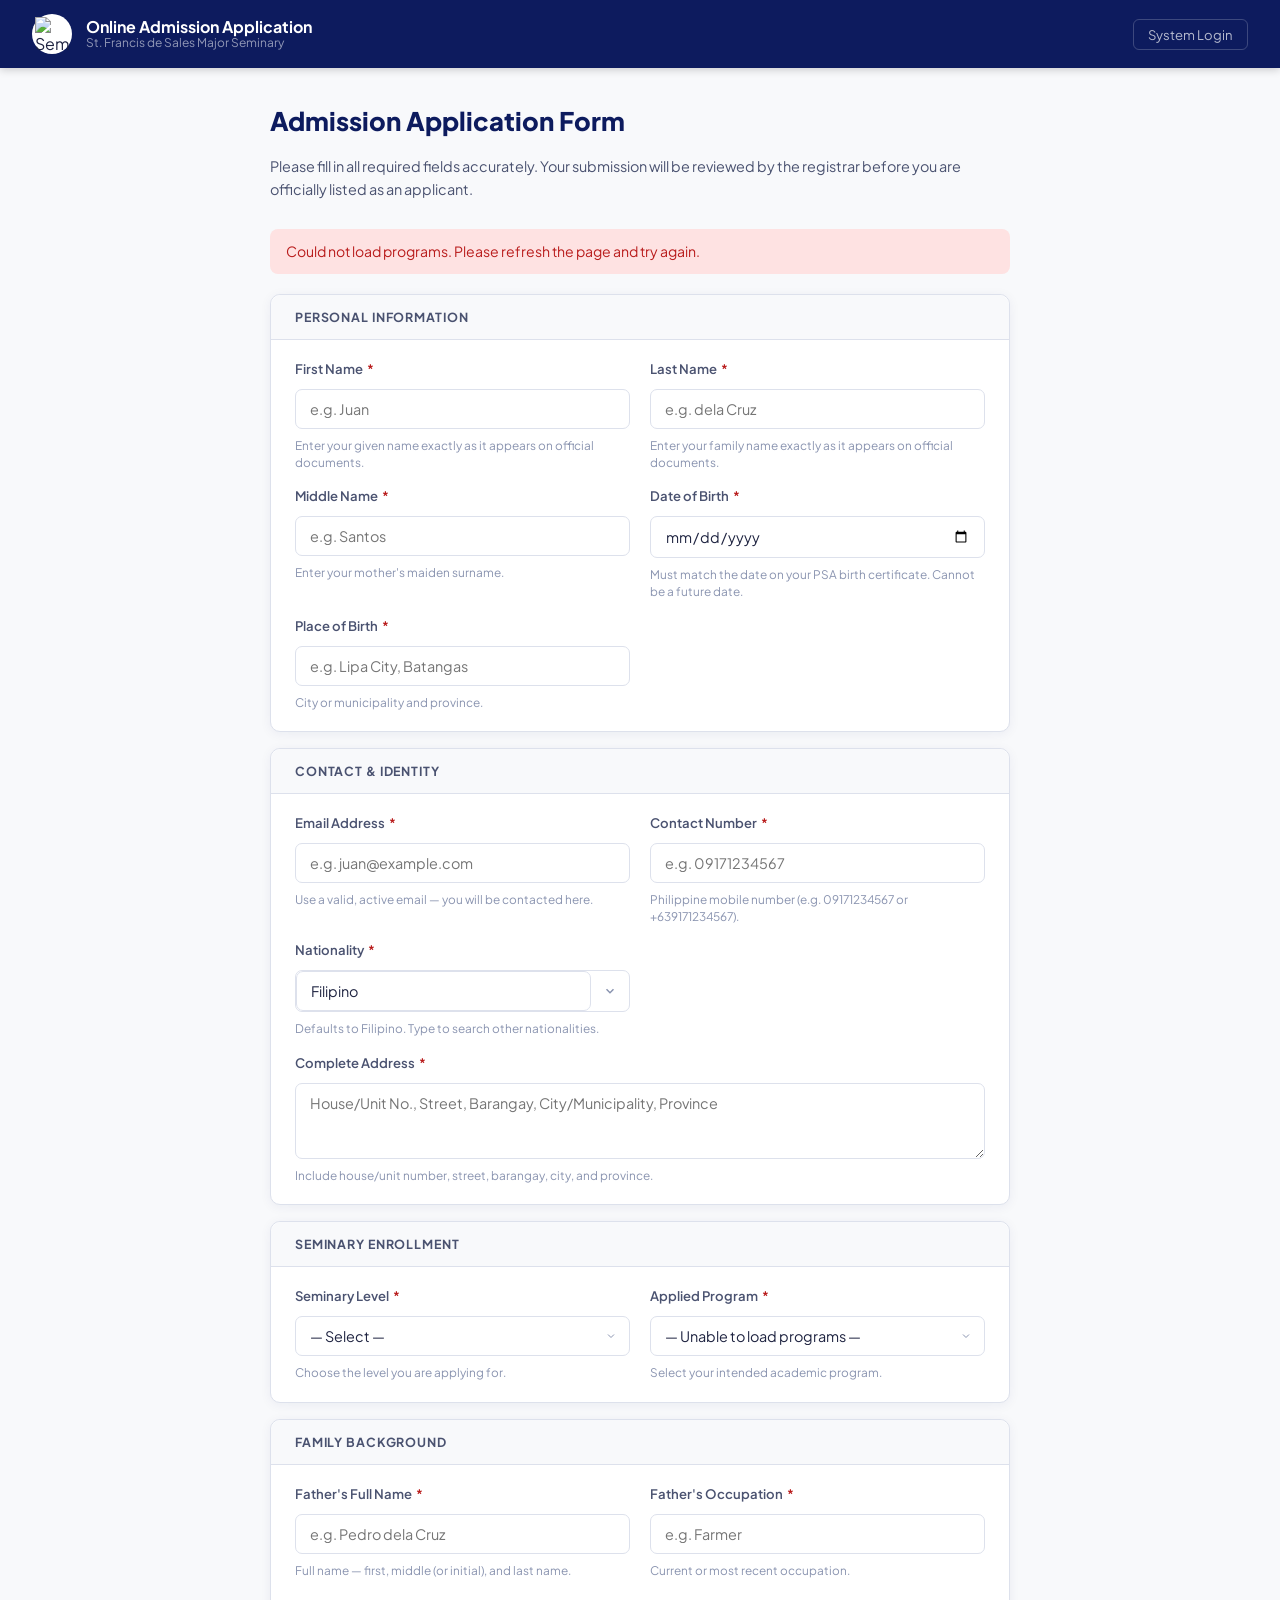
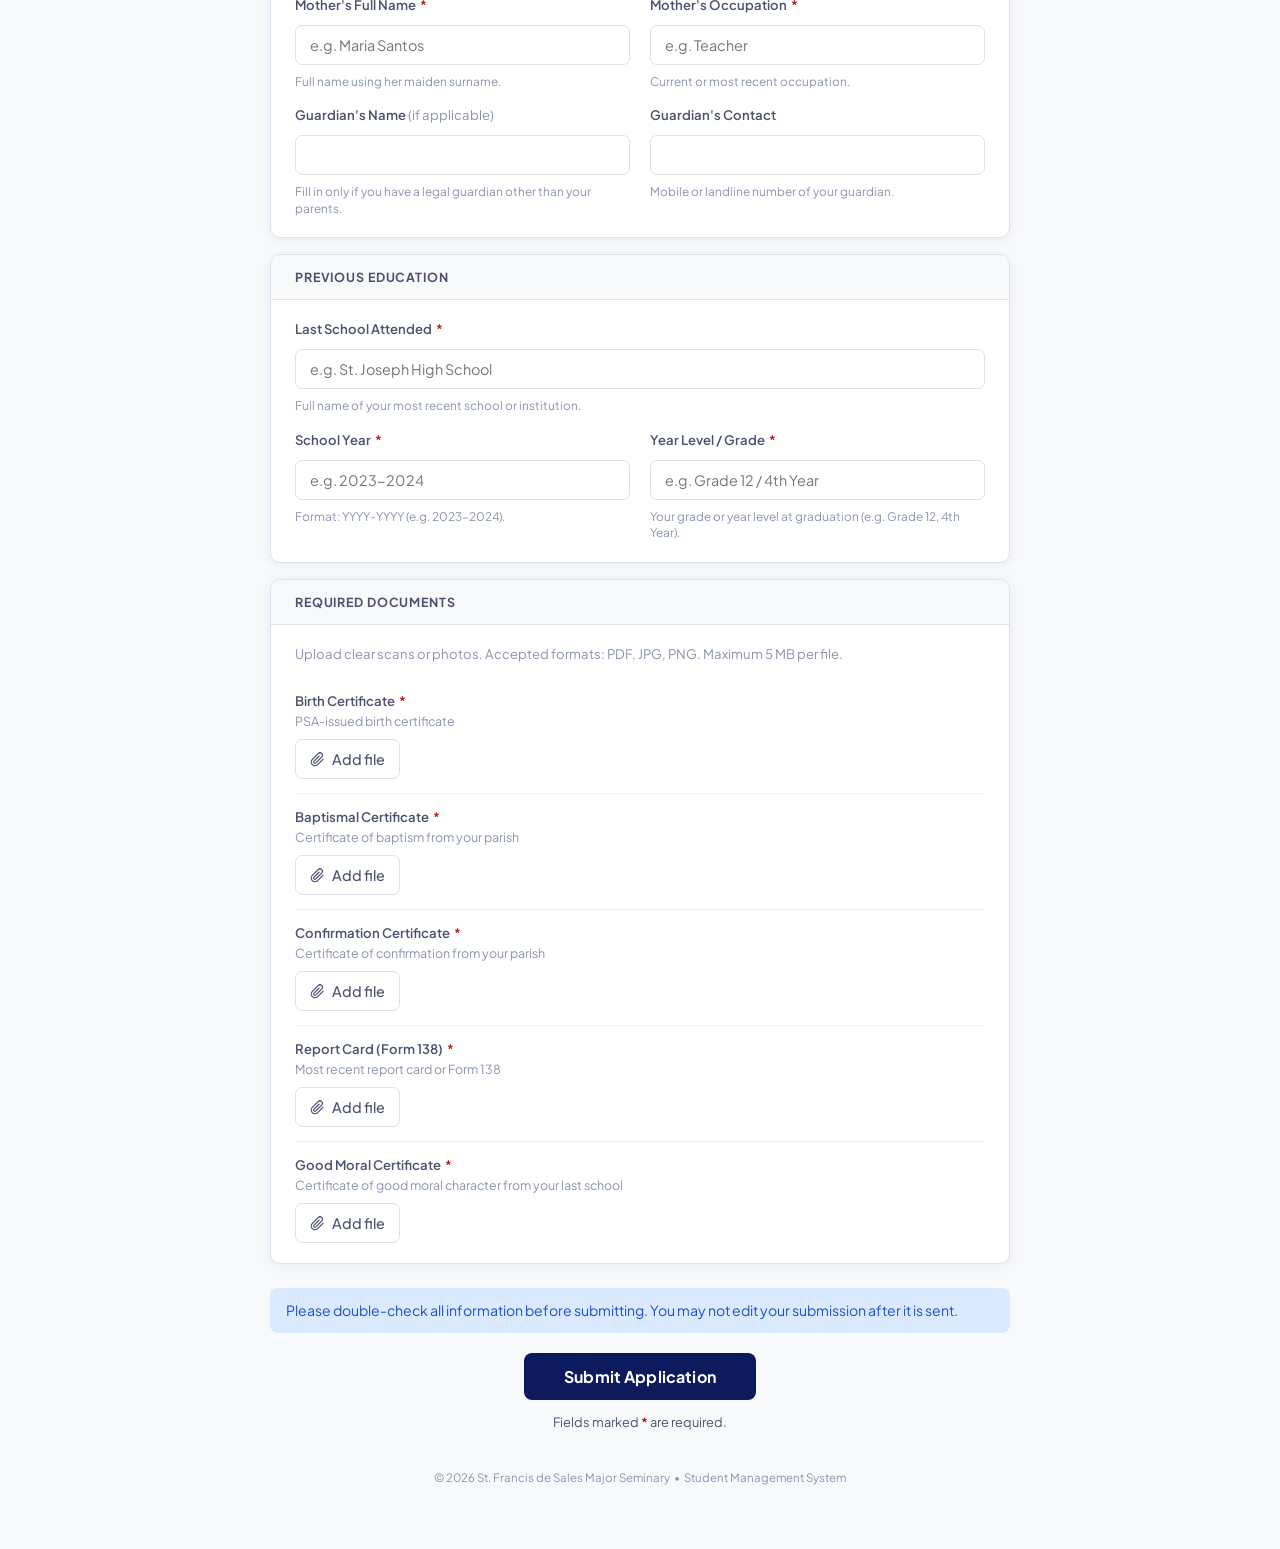
==== commit 3a1376db: "Added input validation and input helpers in the online admission form page" ====
--- a/src/main/resources/static/apply.html
+++ b/src/main/resources/static/apply.html
@@ -126,6 +126,7 @@
     box-shadow: 0 0 0 3px rgba(46,75,189,0.08);
   }
   .field textarea { resize: vertical; min-height: 72px; }
+  .field-hint { font-size: 0.74rem; color: var(--gray-400); margin-top: 3px; display: block; line-height: 1.4; }
   .field select { background-image: url("data:image/svg+xml,%3Csvg xmlns='http://www.w3.org/2000/svg' width='12' height='12' viewBox='0 0 24 24' fill='none' stroke='%238a94b0' stroke-width='2'%3E%3Cpolyline points='6 9 12 15 18 9'/%3E%3C/svg%3E"); background-repeat: no-repeat; background-position: right 12px center; padding-right: 32px; }
 
   /* ── Submit section ──────────────────────────────────── */
@@ -367,26 +368,31 @@
         <div class="field">
           <label for="firstName">First Name <span class="req" aria-hidden="true">*</span></label>
           <input type="text" id="firstName" name="firstName" required autocomplete="given-name"
-                 placeholder="e.g. Juan"/>
+                 placeholder="e.g. Juan" minlength="2" maxlength="50"/>
+          <small class="field-hint">Enter your given name exactly as it appears on official documents.</small>
         </div>
         <div class="field">
           <label for="lastName">Last Name <span class="req" aria-hidden="true">*</span></label>
           <input type="text" id="lastName" name="lastName" required autocomplete="family-name"
-                 placeholder="e.g. dela Cruz"/>
+                 placeholder="e.g. dela Cruz" minlength="2" maxlength="50"/>
+          <small class="field-hint">Enter your family name exactly as it appears on official documents.</small>
         </div>
         <div class="field">
           <label for="middleName">Middle Name <span class="req" aria-hidden="true">*</span></label>
           <input type="text" id="middleName" name="middleName" required autocomplete="additional-name"
-                 placeholder="e.g. Santos"/>
+                 placeholder="e.g. Santos" minlength="2" maxlength="50"/>
+          <small class="field-hint">Enter your mother's maiden surname.</small>
         </div>
         <div class="field">
           <label for="dateOfBirth">Date of Birth <span class="req" aria-hidden="true">*</span></label>
           <input type="date" id="dateOfBirth" name="dateOfBirth" required autocomplete="bday"/>
+          <small class="field-hint">Must match the date on your PSA birth certificate. Cannot be a future date.</small>
         </div>
         <div class="field">
           <label for="placeOfBirth">Place of Birth <span class="req" aria-hidden="true">*</span></label>
           <input type="text" id="placeOfBirth" name="placeOfBirth" required
-                 placeholder="e.g. Lipa City, Batangas"/>
+                 placeholder="e.g. Lipa City, Batangas" minlength="3" maxlength="100"/>
+          <small class="field-hint">City or municipality and province.</small>
         </div>
       </div>
     </div>
@@ -398,12 +404,14 @@
         <div class="field">
           <label for="email">Email Address <span class="req" aria-hidden="true">*</span></label>
           <input type="email" id="email" name="email" required autocomplete="email"
-                 placeholder="e.g. juan@example.com"/>
+                 placeholder="e.g. juan@example.com" maxlength="100"/>
+          <small class="field-hint">Use a valid, active email — you will be contacted here.</small>
         </div>
         <div class="field">
           <label for="contactNumber">Contact Number <span class="req" aria-hidden="true">*</span></label>
           <input type="tel" id="contactNumber" name="contactNumber" required autocomplete="tel"
-                 placeholder="e.g. 09171234567"/>
+                 placeholder="e.g. 09171234567" minlength="10" maxlength="15"/>
+          <small class="field-hint">Philippine mobile number (e.g. 09171234567 or +639171234567).</small>
         </div>
         <div class="field">
           <label for="nat-search">Nationality <span class="req" aria-hidden="true">*</span></label>
@@ -424,11 +432,14 @@
             </div>
             <div class="nat-dropdown" id="nat-dropdown" role="listbox"></div>
           </div>
+          <small class="field-hint">Defaults to Filipino. Type to search other nationalities.</small>
         </div>
         <div class="field full">
           <label for="address">Complete Address <span class="req" aria-hidden="true">*</span></label>
           <textarea id="address" name="address" required autocomplete="street-address" rows="3"
-                    placeholder="House/Unit No., Street, Barangay, City/Municipality, Province"></textarea>
+                    placeholder="House/Unit No., Street, Barangay, City/Municipality, Province"
+                    minlength="10" maxlength="300"></textarea>
+          <small class="field-hint">Include house/unit number, street, barangay, city, and province.</small>
         </div>
       </div>
     </div>
@@ -444,12 +455,14 @@
             <option value="Propaedeutic">Propaedeutic</option>
             <option value="College">College</option>
           </select>
+          <small class="field-hint">Choose the level you are applying for.</small>
         </div>
         <div class="field">
           <label for="appliedProgram">Applied Program <span class="req" aria-hidden="true">*</span></label>
           <select id="appliedProgram" name="appliedProgram" required>
             <option value="">— Loading programs… —</option>
           </select>
+          <small class="field-hint">Select your intended academic program.</small>
         </div>
       </div>
     </div>
@@ -461,30 +474,38 @@
         <div class="field">
           <label for="fatherName">Father's Full Name <span class="req" aria-hidden="true">*</span></label>
           <input type="text" id="fatherName" name="fatherName" required autocomplete="off"
-                 placeholder="e.g. Pedro dela Cruz"/>
+                 placeholder="e.g. Pedro dela Cruz" minlength="5" maxlength="100"/>
+          <small class="field-hint">Full name — first, middle (or initial), and last name.</small>
         </div>
         <div class="field">
           <label for="fatherOccupation">Father's Occupation <span class="req" aria-hidden="true">*</span></label>
           <input type="text" id="fatherOccupation" name="fatherOccupation" required autocomplete="off"
-                 placeholder="e.g. Farmer"/>
+                 placeholder="e.g. Farmer" minlength="2" maxlength="60"/>
+          <small class="field-hint">Current or most recent occupation.</small>
         </div>
         <div class="field">
           <label for="motherName">Mother's Full Name <span class="req" aria-hidden="true">*</span></label>
           <input type="text" id="motherName" name="motherName" required autocomplete="off"
-                 placeholder="e.g. Maria Santos"/>
+                 placeholder="e.g. Maria Santos" minlength="5" maxlength="100"/>
+          <small class="field-hint">Full name using her maiden surname.</small>
         </div>
         <div class="field">
           <label for="motherOccupation">Mother's Occupation <span class="req" aria-hidden="true">*</span></label>
           <input type="text" id="motherOccupation" name="motherOccupation" required autocomplete="off"
-                 placeholder="e.g. Teacher"/>
+                 placeholder="e.g. Teacher" minlength="2" maxlength="60"/>
+          <small class="field-hint">Current or most recent occupation.</small>
         </div>
         <div class="field">
           <label for="guardianName">Guardian's Name <span style="font-weight:400;color:var(--gray-400)">(if applicable)</span></label>
-          <input type="text" id="guardianName" name="guardianName" autocomplete="off"/>
+          <input type="text" id="guardianName" name="guardianName" autocomplete="off"
+                 minlength="5" maxlength="100"/>
+          <small class="field-hint">Fill in only if you have a legal guardian other than your parents.</small>
         </div>
         <div class="field">
           <label for="guardianContact">Guardian's Contact</label>
-          <input type="tel" id="guardianContact" name="guardianContact" autocomplete="off"/>
+          <input type="tel" id="guardianContact" name="guardianContact" autocomplete="off"
+                 maxlength="15"/>
+          <small class="field-hint">Mobile or landline number of your guardian.</small>
         </div>
       </div>
     </div>
@@ -496,17 +517,20 @@
         <div class="field full">
           <label for="lastSchoolAttended">Last School Attended <span class="req" aria-hidden="true">*</span></label>
           <input type="text" id="lastSchoolAttended" name="lastSchoolAttended" required autocomplete="off"
-                 placeholder="e.g. St. Joseph High School"/>
+                 placeholder="e.g. St. Joseph High School" minlength="3" maxlength="150"/>
+          <small class="field-hint">Full name of your most recent school or institution.</small>
         </div>
         <div class="field">
           <label for="lastSchoolYear">School Year <span class="req" aria-hidden="true">*</span></label>
           <input type="text" id="lastSchoolYear" name="lastSchoolYear" required autocomplete="off"
-                 placeholder="e.g. 2023-2024"/>
+                 placeholder="e.g. 2023-2024" minlength="9" maxlength="9"/>
+          <small class="field-hint">Format: YYYY-YYYY (e.g. 2023-2024).</small>
         </div>
         <div class="field">
           <label for="lastYearLevel">Year Level / Grade <span class="req" aria-hidden="true">*</span></label>
           <input type="text" id="lastYearLevel" name="lastYearLevel" required autocomplete="off"
-                 placeholder="e.g. Grade 12 / 4th Year"/>
+                 placeholder="e.g. Grade 12 / 4th Year" minlength="2" maxlength="30"/>
+          <small class="field-hint">Your grade or year level at graduation (e.g. Grade 12, 4th Year).</small>
         </div>
       </div>
     </div>
@@ -696,30 +720,69 @@
   const fatherOccupation  = val('fatherOccupation');
   const motherName        = val('motherName');
   const motherOccupation  = val('motherOccupation');
+  const guardianName      = val('guardianName');
+  const guardianContact   = val('guardianContact');
   const lastSchoolAttended = val('lastSchoolAttended');
   const lastSchoolYear    = val('lastSchoolYear');
   const lastYearLevel     = val('lastYearLevel');
 
-  if (!firstName)         return showError(msgError, 'First name is required.');
-  if (!lastName)          return showError(msgError, 'Last name is required.');
-  if (!middleName)        return showError(msgError, 'Middle name is required.');
-  if (!dob)               return showError(msgError, 'Date of birth is required.');
-  if (!placeOfBirth)      return showError(msgError, 'Place of birth is required.');
-  if (!email)             return showError(msgError, 'Email address is required.');
+  const namePattern = /^[A-Za-zÀ-ÖØ-öø-ÿÑñ\s'\-.]+$/;
+
+  // Required + minlength checks — Personal Information
+  if (!firstName)                  return showError(msgError, 'First name is required.');
+  if (firstName.length < 2)        return showError(msgError, 'First name must be at least 2 characters.');
+  if (!namePattern.test(firstName)) return showError(msgError, 'First name must contain letters only — no numbers or special characters.');
+  if (!lastName)                   return showError(msgError, 'Last name is required.');
+  if (lastName.length < 2)         return showError(msgError, 'Last name must be at least 2 characters.');
+  if (!namePattern.test(lastName))  return showError(msgError, 'Last name must contain letters only — no numbers or special characters.');
+  if (!middleName)                 return showError(msgError, 'Middle name is required.');
+  if (middleName.length < 2)       return showError(msgError, 'Middle name must be at least 2 characters.');
+  if (!namePattern.test(middleName)) return showError(msgError, 'Middle name must contain letters only — no numbers or special characters.');
+  if (!dob)                        return showError(msgError, 'Date of birth is required.');
+  if (new Date(dob) >= new Date()) return showError(msgError, 'Date of birth cannot be a future date.');
+  if (!placeOfBirth)               return showError(msgError, 'Place of birth is required.');
+  if (placeOfBirth.length < 3)     return showError(msgError, 'Place of birth must be at least 3 characters.');
+
+  // Contact & Identity
+  if (!email)                      return showError(msgError, 'Email address is required.');
   if (!/^[^\s@]+@[^\s@]+\.[^\s@]+$/.test(email))
     return showError(msgError, 'Please enter a valid email address.');
-  if (!contactNumber)     return showError(msgError, 'Contact number is required.');
-  if (!nationality)       return showError(msgError, 'Nationality is required.');
-  if (!address)           return showError(msgError, 'Complete address is required.');
-  if (!level)             return showError(msgError, 'Seminary level is required.');
-  if (!program)           return showError(msgError, 'Applied program is required.');
-  if (!fatherName)        return showError(msgError, "Father's full name is required.");
-  if (!fatherOccupation)  return showError(msgError, "Father's occupation is required.");
-  if (!motherName)        return showError(msgError, "Mother's full name is required.");
-  if (!motherOccupation)  return showError(msgError, "Mother's occupation is required.");
-  if (!lastSchoolAttended) return showError(msgError, 'Last school attended is required.');
-  if (!lastSchoolYear)    return showError(msgError, 'School year is required.');
-  if (!lastYearLevel)     return showError(msgError, 'Year level / grade is required.');
+  if (!contactNumber)              return showError(msgError, 'Contact number is required.');
+  if (!/^(\+639|09)\d{9}$/.test(contactNumber.replace(/\s/g, '')))
+    return showError(msgError, 'Enter a valid Philippine mobile number (e.g. 09171234567 or +639171234567).');
+  if (!nationality)                return showError(msgError, 'Nationality is required.');
+  if (!address)                    return showError(msgError, 'Complete address is required.');
+  if (address.length < 10)         return showError(msgError, 'Please enter a more complete address (at least 10 characters).');
+
+  // Seminary Enrollment
+  if (!level)                      return showError(msgError, 'Seminary level is required.');
+  if (!program)                    return showError(msgError, 'Applied program is required.');
+
+  // Family Background
+  if (!fatherName)                 return showError(msgError, "Father's full name is required.");
+  if (fatherName.length < 5)       return showError(msgError, "Father's full name must be at least 5 characters. Include first and last name.");
+  if (!fatherOccupation)           return showError(msgError, "Father's occupation is required.");
+  if (fatherOccupation.length < 2) return showError(msgError, "Father's occupation must be at least 2 characters.");
+  if (!motherName)                 return showError(msgError, "Mother's full name is required.");
+  if (motherName.length < 5)       return showError(msgError, "Mother's full name must be at least 5 characters. Include first and last name.");
+  if (!motherOccupation)           return showError(msgError, "Mother's occupation is required.");
+  if (motherOccupation.length < 2) return showError(msgError, "Mother's occupation must be at least 2 characters.");
+  if (guardianName && guardianName.length < 5)
+    return showError(msgError, "Guardian's name must be at least 5 characters if provided.");
+  if (guardianContact && !/^(\+639|09)\d{9}$/.test(guardianContact.replace(/\s/g, '')))
+    return showError(msgError, "Enter a valid Philippine mobile number for the guardian's contact.");
+
+  // Previous Education
+  if (!lastSchoolAttended)         return showError(msgError, 'Last school attended is required.');
+  if (lastSchoolAttended.length < 3) return showError(msgError, 'Last school attended must be at least 3 characters.');
+  if (!lastSchoolYear)             return showError(msgError, 'School year is required.');
+  if (!/^\d{4}-\d{4}$/.test(lastSchoolYear))
+    return showError(msgError, 'School year must be in YYYY-YYYY format (e.g. 2023-2024).');
+  const [yearFrom, yearTo] = lastSchoolYear.split('-').map(Number);
+  if (yearTo !== yearFrom + 1)
+    return showError(msgError, 'School year must be consecutive (e.g. 2023-2024, not 2022-2024).');
+  if (!lastYearLevel)              return showError(msgError, 'Year level / grade is required.');
+  if (lastYearLevel.length < 2)    return showError(msgError, 'Year level / grade must be at least 2 characters.');
 
   // Document validation
   const docInputs = [
@@ -921,6 +984,7 @@
 
 // Show the info note once the page settles
 window.addEventListener('load', () => {
+  document.getElementById('dateOfBirth').max = new Date().toISOString().split('T')[0];
   msgInfo.classList.add('show');
   loadPrograms();
 });
--- a/src/main/resources/static/css/style.css
+++ b/src/main/resources/static/css/style.css
@@ -45,21 +45,49 @@
   padding: 0 24px; gap: 16px;
   position: sticky; top: 0; z-index: 100;
 }
-.logo-mark {
-  width: 42px; height: 42px;
-  background: white; border-radius: 8px;
+
+/* Brand zone */
+.hdr-brand {
+  display: flex; align-items: center; gap: 14px;
+}
+.hdr-logo {
+  width: 40px; height: 40px; border-radius: 50%;
+  background: white; border: 1.5px solid var(--gray-200);
+  box-shadow: 0 1px 4px rgba(13,27,94,0.12);
   display: flex; align-items: center; justify-content: center;
-}
-.sys-title { font-weight: 600; color: var(--navy); font-size: 0.95rem; }
+  flex-shrink: 0; overflow: hidden;
+}
+.hdr-logo img { width: 34px; height: 34px; object-fit: contain; }
+.hdr-divider {
+  width: 1px; height: 32px;
+  background: var(--gray-200); flex-shrink: 0;
+}
+.hdr-titles {
+  display: flex; flex-direction: column; gap: 1px;
+}
+.hdr-school {
+  font-size: 0.72rem; font-weight: 600;
+  color: var(--gray-400); letter-spacing: 0.02em;
+  text-transform: uppercase; white-space: nowrap;
+}
+.hdr-system {
+  font-size: 0.92rem; font-weight: 700;
+  color: var(--navy); white-space: nowrap;
+}
+
+/* User section */
+.hdr-user-info { display: flex; flex-direction: column; gap: 1px; }
 .spacer { flex: 1; }
 .hdr-right { display: flex; align-items: center; gap: 14px; }
 .school-year-badge {
   font-size: 0.8rem; color: var(--navy);
   background: var(--gray-100); padding: 6px 12px; border-radius: 12px;
   font-weight: 500; border: 1px solid var(--gray-200);
+  display: inline-flex; align-items: center; gap: 6px;
+  white-space: nowrap;
 }
 .user-menu { position: relative; cursor: pointer; }
-.user-badge { display: flex; align-items: center; gap: 10px; }
+.user-badge { display: flex; align-items: center; gap: 9px; cursor: pointer; }
 .user-menu-caret { font-size: 0.75rem; color: var(--gray-400); margin-left: -4px; }
 .user-dropdown {
   display: none; position: absolute; right: 0; top: calc(100% + 10px);
@@ -194,7 +222,12 @@
 .stat-card {
   background: white; border-radius: 12px;
   padding: 20px 24px; border: 1px solid var(--gray-100);
-}
+  box-shadow: 0 2px 8px rgba(13,27,94,0.06);
+  border-top: 3px solid var(--navy);
+}
+.stat-card:nth-child(2) { border-top-color: var(--accent); }
+.stat-card:nth-child(3) { border-top-color: var(--success); }
+.stat-card:nth-child(4) { border-top-color: var(--warn); }
 .stat-icon {
   width: 38px; height: 38px; border-radius: 10px;
   display: flex; align-items: center; justify-content: center;
@@ -209,6 +242,7 @@
   background: white; border-radius: 12px;
   border: 1px solid var(--gray-100); overflow: hidden;
   margin-bottom: 20px;
+  box-shadow: 0 2px 8px rgba(13,27,94,0.06);
 }
 .card-header {
   padding: 18px 24px; border-bottom: 1px solid var(--gray-100);
@@ -306,7 +340,10 @@
   cursor: pointer; border: none;
   transition: all .15s; font-family: 'Plus Jakarta Sans', sans-serif;
   display: inline-flex; align-items: center; gap: 6px;
-}
+  box-shadow: 0 1px 4px rgba(13,27,94,0.10);
+}
+.btn:hover { transform: translateY(-1px); box-shadow: 0 4px 12px rgba(13,27,94,0.15); }
+.btn:active { transform: translateY(0); box-shadow: 0 1px 4px rgba(13,27,94,0.10); }
 .btn-primary { background: var(--navy); color: white; }
 .btn-primary:hover { background: var(--navy-mid); }
 .btn-outline {
@@ -371,8 +408,9 @@
 .modal {
   background: white; border-radius: 14px;
   width: 620px; max-width: 95vw;
-  max-height: 90vh; overflow-y: auto;
+  max-height: 90vh; overflow-y: auto; overflow-x: hidden;
   padding: 32px;
+  box-shadow: 0 8px 40px rgba(13,27,94,0.18);
 }
 .modal h3 {
   font-family: 'Plus Jakarta Sans', sans-serif;
@@ -381,7 +419,7 @@
 .modal-sub { font-size: 0.83rem; color: var(--gray-400); margin-bottom: 24px; }
 .modal-grid { display: grid; grid-template-columns: 1fr 1fr; gap: 16px; }
 .modal-grid .full { grid-column: 1 / -1; }
-.field { display: flex; flex-direction: column; gap: 6px; }
+.field { display: flex; flex-direction: column; gap: 6px; min-width: 0; }
 .field label { font-size: 0.8rem; font-weight: 500; color: var(--gray-600); }
 .field input, .field select, .field textarea {
   padding: 9px 13px; border: 1.5px solid var(--gray-200);
@@ -481,6 +519,7 @@
   background: white; border-radius: 12px;
   border: 1px solid var(--gray-100); padding: 24px;
   height: fit-content;
+  box-shadow: 0 2px 8px rgba(13,27,94,0.06);
 }
 .detail-avatar {
   width: 72px; height: 72px; border-radius: 50%;
@@ -542,8 +581,9 @@
   background: white; border: 1px solid var(--gray-100);
   border-radius: 12px; padding: 24px;
   cursor: pointer; transition: all .2s;
-}
-.report-card:hover { border-color: var(--accent); box-shadow: 0 4px 16px rgba(13,27,94,.08); }
+  box-shadow: 0 2px 8px rgba(13,27,94,0.06);
+}
+.report-card:hover { border-color: var(--accent); box-shadow: 0 6px 20px rgba(13,27,94,.12); transform: translateY(-2px); }
 .rc-icon {
   width: 44px; height: 44px; border-radius: 10px;
   background: var(--info-bg); display: flex;
